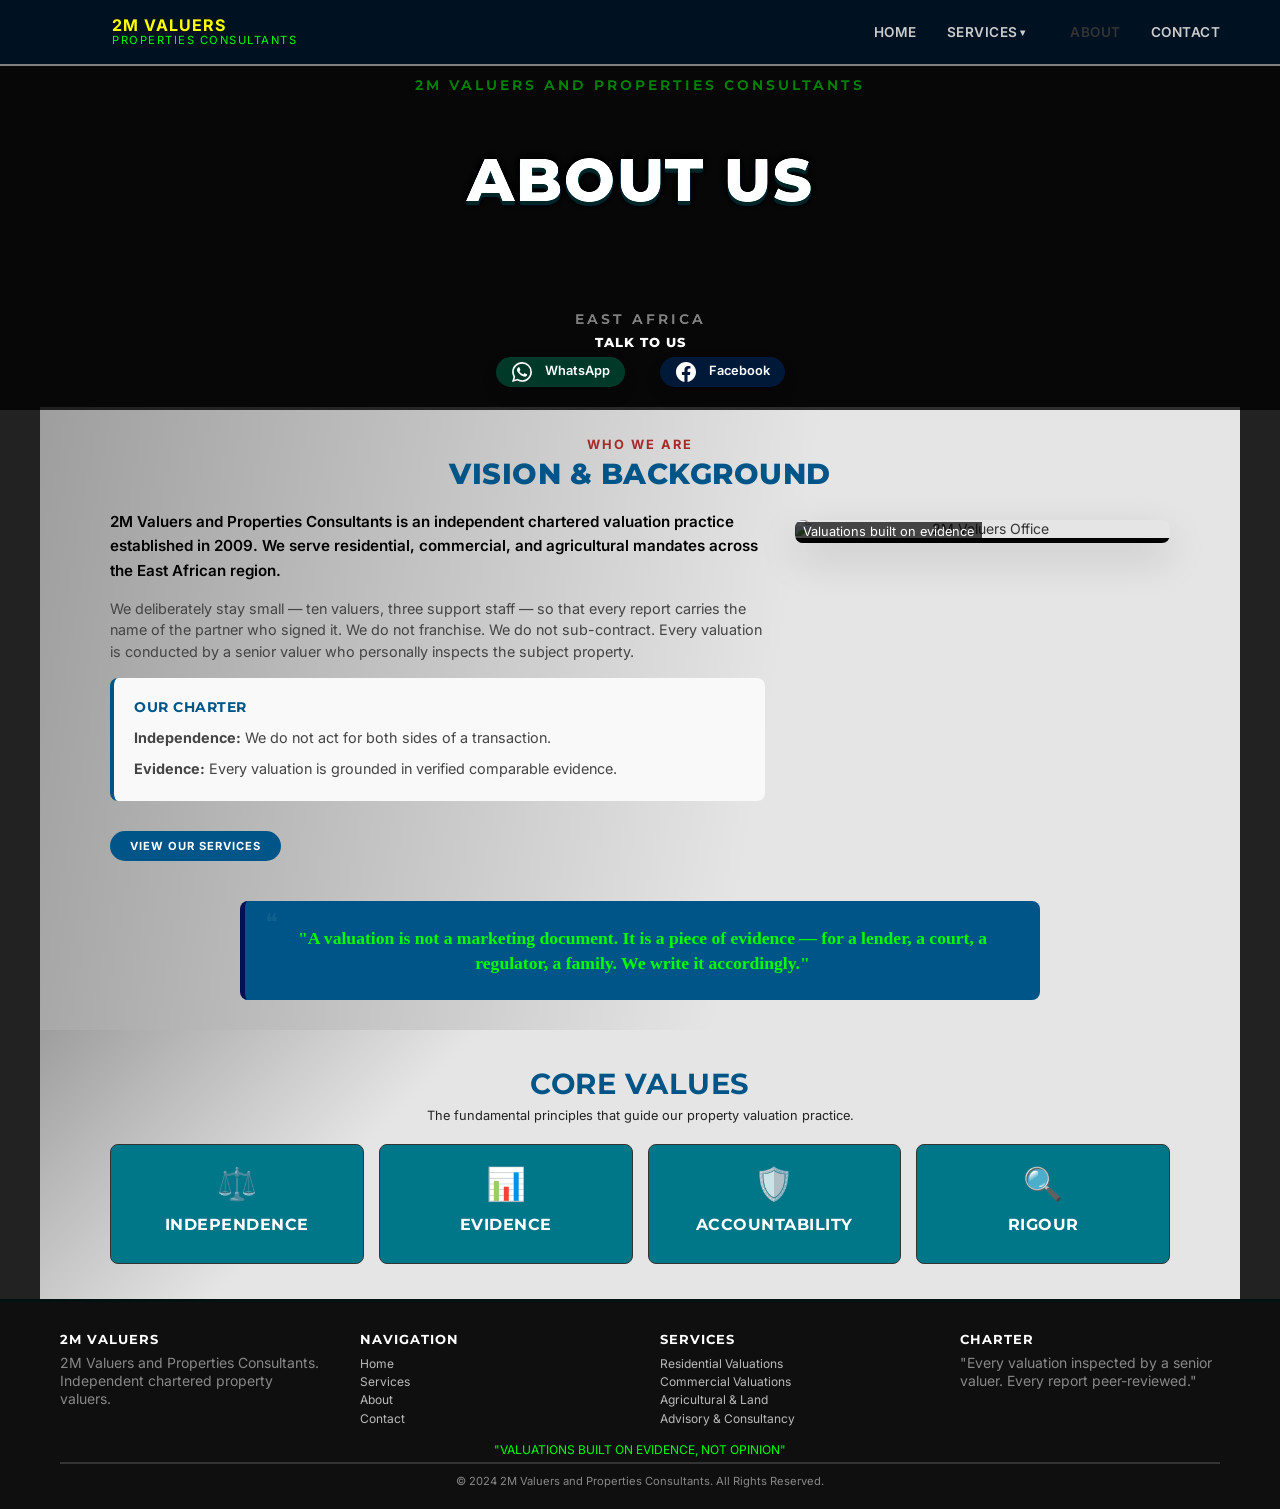
==== about.html @ 7e1c5e05 "Add files via upload" ====
<!DOCTYPE html>
<html lang="en">
<head>
    <meta charset="UTF-8">
    <meta name="viewport" content="width=device-width, initial-scale=1.0">
    <title>About Us | 2M Valuers</title>
    <link rel="stylesheet" href="style.css">
    <link rel="preconnect" href="https://fonts.googleapis.com">
    <link rel="preconnect" href="https://fonts.gstatic.com" crossorigin>
    <link href="https://fonts.googleapis.com/css2?family=Inter:wght@300;400;600&family=Montserrat:wght@600;700;800&display=swap" rel="stylesheet">
</head>
<body>

    <!-- Header -->
    <header id="header">
        <div class="container">
            <nav>
                <a href="index.html" class="logo">
                    <svg width="40" height="40" viewBox="0 0 24 24" fill="none" stroke="currentColor" stroke-width="2.5" stroke-linecap="round" stroke-linejoin="round"><path d="M12 2L2 7l10 5 10-5-10-5zM2 17l10 5 10-5M2 12l10 5 10-5"/></svg>
                    <div class="logo-text">
                        <span class="org-name">2M VALUERS</span>
                        <span class="org-sub">PROPERTIES CONSULTANTS</span>
                    </div>
                </a>
                
                <ul class="nav-links">
                    <li><a href="index.html">Home</a></li>                    
                    <li class="dropdown">
                        <a>SERVICES</a>
                        <ul class="dropdown-menu">
                            <li><a href="services.html">Residential</a></li>
                            <li><a href="services.html">Commercial</a></li>
                            <li><a href="services.html">Agricultural</a></li>
                            <li><a href="services.html">Advisory</a></li>
                        </ul>
                    </li>
                    
                    <li><a href="about.html" class="active-link">About</a></li>
                    <li><a href="contact.html">Contact</a></li>
                </ul>
                
                <div class="hamburger">
                    <div class="line"></div>
                    <div class="line"></div>
                    <div class="line"></div>
                </div>
            </nav>
        </div>
    </header>

    <main>

        <!-- Hero Section -->
        <section id="hero" class="hero-about">
            <div class="hero-overlay"></div>
            <div class="container hero-content">
                <span class="top-tag" style="color: green;">2M VALUERS AND PROPERTIES CONSULTANTS</span>
                <h2 class="hero-title">ABOUT US</h2>
                <span class="top-tag" style="color: gray;">EAST AFRICA</span>
            </div>
        </section>
        
        <section class="social-connect-section">
            <div class="container">
                <h2 class="social-connect-heading">TALK TO US</h2>
                
                <div class="social-connect-buttons">
                    <a href="https://wa.me/254700000000" target="_blank" class="social-btn whatsapp" title="Chat with us on WhatsApp">
                        <svg viewBox="0 0 24 24" xmlns="http://www.w3.org/2000/svg">
                            <path d="M17.472 14.382c-.297-.149-1.758-.867-2.03-.967-.273-.099-.471-.148-.67.15-.197.297-.767.966-.94 1.164-.173.199-.347.223-.644.075-.297-.15-1.255-.463-2.39-1.475-.883-.788-1.48-1.761-1.653-2.059-.173-.297-.018-.458.13-.606.134-.133.298-.347.446-.52.149-.174.198-.298.298-.497.099-.198.05-.371-.025-.52-.075-.149-.669-1.612-.916-2.207-.242-.579-.487-.5-.669-.51-.173-.008-.371-.01-.57-.01-.198 0-.52.074-.792.372-.272.297-1.04 1.016-1.04 2.479 0 1.462 1.065 2.875 1.213 3.074.149.198 2.096 3.2 5.077 4.487.709.306 1.262.489 1.694.625.712.227 1.36.195 1.871.118.571-.085 1.758-.719 2.006-1.413.248-.694.248-1.289.173-1.413-.074-.124-.272-.198-.57-.347m-5.421 7.403h-.004a9.87 9.87 0 01-5.031-1.378l-.361-.214-3.741.982.998-3.648-.235-.374a9.86 9.86 0 01-1.51-5.26c.001-5.45 4.436-9.884 9.888-9.884 2.64 0 5.122 1.03 6.988 2.898a9.825 9.825 0 012.893 6.994c-.003 5.45-4.437 9.884-9.885 9.884m8.413-18.297A11.815 11.815 0 0012.05 0C5.495 0 .16 5.335.157 11.892c0 2.096.547 4.142 1.588 5.945L.057 24l6.305-1.654a11.882 11.882 0 005.683 1.448h.005c6.554 0 11.89-5.335 11.893-11.893a11.821 11.821 0 00-3.48-8.413z"/>
                        </svg>
                        <span>WhatsApp</span>
                    </a>
                    
                    <a href="https://www.facebook.com/p/2M-Valuers-Property-Consultants-61559811477461/" target="_blank" class="social-btn facebook" title="Follow us on Facebook">
                        <svg viewBox="0 0 24 24" xmlns="http://www.w3.org/2000/svg">
                            <path d="M24 12.073c0-6.627-5.373-12-12-12s-12 5.373-12 12c0 5.99 4.388 10.954 10.125 11.854v-8.385H7.078v-3.47h3.047V9.43c0-3.007 1.792-4.669 4.533-4.669 1.312 0 2.686.235 2.686.235v2.953H15.83c-1.491 0-1.956.925-1.956 1.874v2.25h3.328l-.532 3.47h-2.796v8.385C19.612 23.027 24 18.062 24 12.073z"/>
                        </svg>
                        <span>Facebook</span>
                    </a>
                </div>
            </div>
        </section>	

        <!-- Vision & Background Section -->
        <section id="philosophy" class="block-about">
            <div class="container-modern">
                
                <div class="about-header">
                    <span class="tag-line">WHO WE ARE</span>
                    <h3 class="display-title">Vision & Background</h3>
                </div>
                
                <!-- Split Layout -->
                <div class="merged-grid">
                    
                    <!-- LEFT Side: Text Content -->
                    <div class="column-text">
                        <p class="lead-text">2M Valuers and Properties Consultants is an independent chartered valuation practice established in 2009. We serve residential, commercial, and agricultural mandates across the East African region.</p> 
                        
                        <p>We deliberately stay small — ten valuers, three support staff — so that every report carries the name of the partner who signed it. We do not franchise. We do not sub-contract. Every valuation is conducted by a senior valuer who personally inspects the subject property.</p>

                        <div style="background: #f9f9f9; padding: 20px; border-radius: 8px; border-left: 4px solid #058; margin-bottom: 20px;">
                            <h4 style="margin-bottom: 10px; color: #058; text-transform: uppercase; font-size: 0.9rem;">Our Charter</h4>
                            <p style="margin-bottom: 8px; color: #444; font-size: 0.9rem; line-height: 1.6;"><strong>Independence:</strong> We do not act for both sides of a transaction.</p>
                            <p style="margin: 0; color: #444; font-size: 0.9rem; line-height: 1.6;"><strong>Evidence:</strong> Every valuation is grounded in verified comparable evidence.</p>
                        </div>
                        
                        <a href="services.html" class="btn-dark">View Our Services</a>
                    </div>

                    <!-- RIGHT Side: Image -->
                    <div class="column-cards">
                         <div class="about-image" style="border-radius: 8px; overflow: hidden; box-shadow: 0 15px 40px rgba(0,0,0,0.15); margin-top: 10px;">
                            <img src="https://picsum.photos/seed/2m-valuer-hero-arch/600/500" alt="2M Valuers Office" style="width: 100%; display: block;">
                            <div class="img-caption">Valuations built on evidence</div>
                        </div>
                    </div>

                </div>

                <!-- BOTTOM: Centered Mission Box -->
                <div class="mission-box-centered">
                    <div class="quote-icon">❝</div>
                    <p>"A valuation is not a marketing document. It is a piece of evidence — for a lender, a court, a regulator, a family. We write it accordingly."</p>
                </div>

            </div>
        </section>

        <!-- Core Values Section -->
        <section id="services" class="block-features">
            <div class="container-modern">
                <div class="section-header-light">
                    <h2>Core Values</h2>
                    <p>The fundamental principles that guide our property valuation practice.</p>
                </div>
                
                <!-- Correct usage of .grid-cards for the 2x2 flip layout -->
                <div class="grid-cards">
                    <div class="flip-card">
                        <div class="flip-card-inner">
                            <div class="flip-card-front">
                                <span class="card-icon">⚖️</span>
                                <h4>Independence</h4>
                            </div>
                            <div class="flip-card-back">
                                <p>We do not act for both sides. We do not earn commissions. Our fee is paid by the client and owed to no one else.</p>
                            </div>
                        </div>
                    </div>

                    <div class="flip-card">
                        <div class="flip-card-inner">
                            <div class="flip-card-front">
                                <span class="card-icon">📊</span>
                                <h4>Evidence</h4>
                            </div>
                            <div class="flip-card-back">
                                <p>Every valuation is grounded in verified comparable evidence from our proprietary transaction database.</p>
                            </div>
                        </div>
                    </div>

                    <div class="flip-card">
                        <div class="flip-card-inner">
                            <div class="flip-card-front">
                                <span class="card-icon">🛡️</span>
                                <h4>Accountability</h4>
                            </div>
                            <div class="flip-card-back">
                                <p>Every report carries the name of the partner who signed it. We defend our valuations in court and audit.</p>
                            </div>
                        </div>
                    </div>

                    <div class="flip-card">
                        <div class="flip-card-inner">
                            <div class="flip-card-front">
                                <span class="card-icon">🔍</span>
                                <h4>Rigour</h4>
                            </div>
                            <div class="flip-card-back">
                                <p>A senior valuer personally inspects the subject property. We do not send junior scouts.</p>
                            </div>
                        </div>
                    </div>
                </div>
            </div>
        </section>

    </main>

    <!-- Footer -->
    <footer>
        <div class="container">
            <div class="footer-content">
                <div class="footer-col">
                    <h5>2M VALUERS</h5>
                    <p>2M Valuers and Properties Consultants.<br>Independent chartered property valuers.</p>
                </div>
                <div class="footer-col">
                    <h5>Navigation</h5>
                    <ul>
                        <li><a href="index.html">Home</a></li>
                        <li><a href="services.html">Services</a></li>
                        <li><a href="about.html">About</a></li>
                        <li><a href="contact.html">Contact</a></li>				
                    </ul>
                </div>
                <div class="footer-col">
                    <h5>Services</h5>
                    <ul>
                        <li><a href="services.html">Residential Valuations</a></li>
                        <li><a href="services.html">Commercial Valuations</a></li>
                        <li><a href="services.html">Agricultural & Land</a></li>
                        <li><a href="services.html">Advisory & Consultancy</a></li>						
                    </ul>
                </div>
                <div class="footer-col">
                    <h5>Charter</h5>
                    <p>"Every valuation inspected by a senior valuer. Every report peer-reviewed."</p>
                </div>
            </div>
            <div style="font-size: 12px; text-align: center; margin: -5px; color: lime;">"VALUATIONS BUILT ON EVIDENCE, NOT OPINION"</div>    
            <div class="copyright"> &copy; 2024 2M Valuers and Properties Consultants. All Rights Reserved. </div>
        </div>
    </footer>

<script src="script.js"></script>
</body>
</html>
---- style.css ----
/* --- CSS Variables --- */
:root {
    --primary-red: #CE1126; --primary-dark: #960b1b; --gov-black: #0f0f0f; --gov-gold: #FCD116;
    --text-dark: #333333; --text-grey: #555555; --bg-light: #f4f4f4; --bg-white: #ffffff;
    --bg-dark-gray: #222222; --font-heading: 'Montserrat', sans-serif; --font-body: 'Inter', sans-serif;
    --container-width: 1200px; --border-radius: 4px; --border-line: #e0e0e0;
    --primary: #012; --accent: var(--gov-gold);
}

/* --- Reset --- */
* { margin: 0; padding: 0; box-sizing: border-box; }
html { scroll-behavior: smooth; }
body { font-family: var(--font-body); color: var(--text-dark); line-height: 1.3; background-color: var(--bg-dark-gray); overflow-x: hidden; font-size: 14px; }

/* --- Utility --- */
.container { max-width: var(--container-width); margin: 0 auto; padding: 0 20px; }
.section-padding { padding: 35px 0; }
.text-center { text-align: center; }

/* --- Typography --- */
h1, h2, h3, h4, h5 { font-family: var(--font-heading); color: #008704; font-weight: 700; text-transform: uppercase; letter-spacing: 0.5px; margin-bottom: 10px; }
a { text-decoration: none; transition: 0.3s; }
ul { list-style: none; }

/* --- Header --- */
header { 
    position: fixed; 
    top: 0; left: 0; width: 100%; 
    background-color: #012; 
    z-index: 1000; 
    padding: 12px 0; 
    border-bottom: 2px solid gray; 
    overflow: visible !important; 
}

nav { display: flex; justify-content: space-between; align-items: center; overflow: visible; }
.logo { display: flex; align-items: center; gap: 12px; }
.logo svg { stroke: var(--text-white); color: var(--text-white); }
.logo-text { display: flex; flex-direction: column; line-height: 1; }
.org-name { color: yellow; font-weight: 700; font-size: 1rem; letter-spacing: 1px; }
.org-sub { color: lime; font-size: 0.7rem; letter-spacing: 1.5px; margin-top: 2px; }

.nav-links { display: flex; gap: 30px; }
.nav-links a { color: #ccc; font-size: 0.85rem; font-weight: 600; text-transform: uppercase; letter-spacing: 0.5px; white-space: nowrap; position: relative; }
.nav-links a:hover, .nav-links a.active-link { color: var(--text-white); }

.nav-links a::after { content: ''; position: absolute; bottom: -5px; left: 0; width: 0; height: 2px; background: var(--gov-gold); transition: width 0.3s; }
.nav-links a:hover::after { width: 100%; }

.hamburger { display: none; cursor: pointer; }
.hamburger .line { width: 25px; height: 2px; background: white; margin: 6px 0; transition: 0.3s; }

/* --- DROPDOWN NAVIGATION STYLES --- */
.nav-links li { position: relative; }
.nav-links .dropdown { position: relative; }
.nav-links .dropdown > a { cursor: pointer; padding-right: 15px; }

.nav-links .dropdown > a::after { 
    content: ' ▾'; 
    position: static; 
    display: inline-block; 
    width: auto; 
    height: auto; 
    background: none; 
    font-size: 0.6rem; 
    margin-left: 2px; 
    transition: transform 0.3s ease; 
    vertical-align: middle;
}

.nav-links .dropdown > a:hover::after { width: auto; }
.nav-links .dropdown.active > a::after { transform: rotate(180deg); }

.nav-links .dropdown-menu { 
    position: absolute; 
    top: calc(100% - 2px); 
    left: 0; 
    background: var(--primary); 
    min-width: 180px; 
    list-style: none; 
    padding: 10px 0; 
    border-radius: 4px; 
    box-shadow: 0 8px 20px rgba(0, 0, 0, 0.4); 
    opacity: 0; 
    visibility: hidden; 
    transform: translateY(-10px); 
    transition: all 0.3s ease; 
    z-index: 9999; 
    border: 1px solid rgba(255, 215, 0, 0.2); 
    display: block; 
}

.nav-links .dropdown:hover .dropdown-menu { opacity: 1; visibility: visible; transform: translateY(0); }
.nav-links .dropdown-menu li { padding: 0; }
.nav-links .dropdown-menu a { display: block; padding: 10px 20px; font-size: 0.75rem; text-transform: uppercase; color: #ccc; border-left: 3px solid transparent; transition: all 0.2s; }
.nav-links .dropdown-menu a:hover { background: rgba(255, 215, 0, 0.1); border-left-color: var(--accent); color: var(--accent); }

@keyframes fadeIn { from { opacity: 0; transform: translateY(10px); } to { opacity: 1; transform: translateY(0); } }

/* --- Hero --- */
.hero { position: relative; height: 75vh; display: flex; align-items: center; justify-content: center; text-align: center; color: white; margin-top: 50px; background-image: url('https://picsum.photos/seed/2m-valuer-hero-arch/1600/800'); background-size: cover; background-position: center; filter: brightness(1) contrast(1.5); }
.hero-about { position: relative; height: 40vh; display: flex; align-items: center; justify-content: center; text-align: center; color: white; margin-top: 50px; background-image: url('https://picsum.photos/seed/2m-valuer-hero-arch/1600/800'); background-size: cover; background-position: center; filter: brightness(1) contrast(1.5); }
.hero-title { font-family: var(--font-heading); font-size: 60px; font-weight: 800; text-transform: uppercase; letter-spacing: 2px; line-height: 1; margin-bottom: 100px; color: white; text-shadow: 0 4px 2px #244, 0 4px 2px #245, 0 3px 2px #245, 0 2px 2px #245, 0 4px 2px #245, 0px 1px 4px rgba(0, 0, 0, 0.7), 0 0 10px #222, 0 0 10px #222, 0 0 10px #222, 0 0 10px #222; filter: brightness(1); -webkit-font-smoothing: antialiased; }

.hero-overlay { position: absolute; top: 0; left: 0; width: 100%; height: 100%; background: rgba(15, 15, 15, 0.8); z-index: 1; }
.hero-content { position: relative; z-index: 2; max-width: 800px; padding: 0 20px; }
.top-tag { display: block; font-family: var(--font-heading); color: var(--gov-gold); font-size: 0.9rem; letter-spacing: 3px; margin-bottom: 55px; font-weight: 700; }
.hero h1 { font-size: 2.5rem; margin-bottom: 20px; line-height: 1.1; text-shadow: 0 2px 4px rgba(0,0,0,0.5); color: lime; }
.hero p { font-size: 0.9rem; margin-bottom: 30px; opacity: 0.9; font-weight: 300; font-family: Arial;}

/* --- Buttons --- */
.btn { display: inline-block; padding: 6px 14px; font-family: var(--font-heading); font-size: 0.8rem; font-weight: 600; text-transform: uppercase; letter-spacing: 1px; border-radius: var(--border-radius); cursor: pointer; transition: 0.3s; border: none; }
.btn-primary { background-color: var(--primary-red); color: white; }
.btn-primary:hover { background-color: var(--primary-dark); }
.btn-outline { background: transparent; border: 2px solid white; color: white; margin-left: 15px; }
.btn-outline:hover { background: white; color: var(--gov-black); }
.btn-sm { padding: 4px 10px; font-size: 0.75rem; }

/* --- Stats --- */
.stats { background-color: #003A5C; color: white; padding: 40px 0; border-bottom: 1px solid var(--border-line); }
.stats-grid { display: grid; grid-template-columns: repeat(4, 1fr); gap: 20px; text-align: center; border-top: 1px solid rgba(255,255,255,0.2); border-bottom: 1px solid rgba(255,255,255,0.2); padding: 20px 0; }
.stat-item h3 { font-size: 2.5rem; color: var(--gov-gold); margin-bottom: 5px; font-weight: 800; }
.stat-item p { font-size: 0.8rem; text-transform: uppercase; letter-spacing: 1px; opacity: 0.9; font-family: var(--font-heading); }

/* --- About Layout --- */
#about { background-color: #ffffff; max-width: var(--container-width); margin: 0 auto; padding: 30px 0; border-bottom: 0px solid var(--border-line); }
.about-grid { display: grid; grid-template-columns: 35% 65%; gap: 30px; align-items: start; }
.about-image { margin-top: 0px; position: relative; width: 100%; text-align: center; }
.about-image img { object-fit: cover; display: block; border-bottom: 5px solid black; border-radius: 1px; width: 100%; height: auto; margin: 0 auto; }
.img-overlay-text { position: absolute; top: 50%; left: 50%; transform: translate(-50%, -50%); background-color: rgba(0, 0, 0, 0.7); padding: 10px 20px; width: 90%; text-align: center; z-index: 2; }
.img-overlay-text span { color: #fff; font-family: var(--font-heading); font-size: 1.2rem; font-weight: 700; text-transform: uppercase; letter-spacing: 1px; line-height: 1.2; }
.img-caption { position:absolute; bottom:0px; left:0px; background: rgba(0,0,0,0.7); color:white; padding:2px 8px; font-size: 0.8rem; font-weight: 400; width: fit-content; margin-top: -5px; z-index: 1; }
.about-content { position: relative; z-index: 2; }
.section-tag { color: var(--primary-red); font-weight: 700; font-size: 0.8rem; letter-spacing: 2px; display: block; margin-bottom: 10px; }
.about-content h2 { font-size: 1.8rem; margin-bottom: 20px; margin-top: 0; }
.about-content p { font-size: 0.95rem; color: #555; line-height: 1.3; margin-bottom: 15px; }
.quote-box { background: #f9f9f9; border-left: 4px solid var(--gov-black); padding: 20px; font-style: italic; margin: 20px 0; font-weight: 500; color: #333; }
.action-row { margin-top: 30px; display: flex; gap: 15px; align-items: center; }

/* --- Services --- */
#services { background-color: #f0f2f5; max-width: var(--container-width); margin: 0 auto; padding: 35px 0; border-bottom: 0px solid var(--border-line); }
.services-grid { display: grid; grid-template-columns: repeat(auto-fit, minmax(250px, 1fr)); gap: 20px; border-radius: 5px;}
.service-card { background: rgba(0,20,50,0.15); padding: 30px; border: 1.5px solid green; transition: 0.3s; border-radius: 10px;}
.service-card:hover {border: 2px solid black; transform: translateY(-3px); background: white;}
.icon-box { font-size: 2rem; margin-bottom: 15px; }
.service-card h4 { font-size: 1.1rem; margin-bottom: 10px; }
.service-card p { font-size: 0.9rem; color: var(--text-grey); }

/* --- Programs --- */
#projects { background-color: #ffffff; max-width: var(--container-width); margin: 0 auto; padding: 35px 0; border-bottom: 0px solid #999; }
.projects-grid { display: grid; grid-template-columns: repeat(auto-fit, minmax(300px, 1fr)); gap: 30px; }
.project-card { background: white; border-radius: 10px; overflow: hidden; box-shadow: 0 2px 5px rgba(0,0,0,0.05); border: 1.5px solid #999; transition: transform 0.3s ease; }
.project-card:hover { transform: translateY(-5px); box-shadow: 0 5px 15px rgba(0,0,0,0.1); }
.project-content { padding: 20px; }
.project-tag { background: var(--gov-black); color: white; font-size: 0.65rem; padding: 3px 8px; border-radius: 2px; text-transform: uppercase; font-weight: 700; margin-bottom: 10px; display: inline-block; }
.project-content h4 { font-size: 1.1rem; margin-bottom: 8px; }
.project-content p { font-size: 0.9rem; color: #666; margin-bottom: 15px; line-height: 1.5; }

/* --- Tables --- */
.table-responsive { overflow-x: auto; margin: 20px 0; }
table { width: 100%; border-collapse: collapse; font-size: 0.85rem; }
th, td { padding: 12px 15px; text-align: left; border: 1px solid #ddd; }
th { background-color: var(--gov-black); color: white; text-transform: uppercase; font-size: 0.75rem; }
tr:nth-child(even) { background-color: #f9f9f9; }

/* --- Footer --- */
footer { position: relative; width: 100%; background-color: rgba(15, 15, 15, 0.95); backdrop-filter: blur(10px); color: #888; padding: 30px 0 20px; border-top: 3px solid #011; }
.footer-content { max-width: var(--container-width); margin: 0 auto; display: grid; grid-template-columns: repeat(auto-fit, minmax(200px, 1fr)); gap: 40px; margin-bottom: 20px; font-size: 14px;}
.footer-col h5 { color: white; font-size: 0.8rem; margin-bottom: 5px; letter-spacing: 1px; }
.footer-col ul li a { margin-bottom: 0px; font-size: 0.75rem; color: #bbb; transition: 0.2s;}
.footer-col ul li a:hover { color: var(--gov-gold); }
.copyright { border-top: 2.5px solid #333; padding-top: 10px; text-align: center; font-size: 0.7rem; margin-top: 10px;}

/* --- Animation --- */
.reveal { opacity: 0; transform: translateY(20px); transition: 0.6s ease; }
.reveal.active { opacity: 1; transform: translateY(0); }

/* ============================================= REDESIGNED HOME PAGE STYLES (COMPACT MODE) ============================================= */

/* Global Layout Helpers */
.container-modern { max-width: 1100px; margin: 0 auto; padding: 0 20px; }

/* --- 1. ABOUT SECTION (Compact) --- */
.block-about { background: linear-gradient(100deg, #9e9e9e 0%, #e5e5e5 60%); padding: 30px 0; max-width: 1200px; margin: 0 auto; }
.about-header { text-align: center; margin-bottom: 20px; }
.tag-line { color: brown; font-weight: 700; font-size: 0.8rem; letter-spacing: 2px; text-transform: uppercase; display: block; margin-bottom: 5px; }
.display-title { font-size: 1.8rem; font-family: 'Montserrat', sans-serif; color: #058; font-weight: 800; line-height: 1.1; margin: 0; text-transform: uppercase; }

/* MERGED SECTION LAYOUT */
.merged-grid { display: grid; grid-template-columns: 1.4fr 0.8fr; gap: 30px; align-items: flex-start; margin-bottom: 40px; }

/* --- LEFT COLUMN: Image + Text Content --- */
.column-text { padding-top: 0; }
.column-text .about-image { position: relative; width: 100%; margin-bottom: 20px; border-radius: 8px; overflow: hidden; box-shadow: 0 5px 15px rgba(0,0,0,0.1); background: #fff; }
.column-text .about-image img { width: 100%; height: auto; display: block; object-fit: cover; }
.column-text .img-caption { position: absolute; bottom: 0; left: 0; width: 100%; background: rgba(0, 0, 0, 0.7); color: white; padding: 8px 15px; font-size: 0.75rem; text-align: center; font-weight: 600; }
.column-text .lead-text { font-size: 0.95rem; font-weight: 600; color: #000; margin-bottom: 15px; line-height: 1.6; }
.column-text p { font-size: 0.9rem; color: #444; line-height: 1.5; margin-bottom: 15px; }
.column-text .btn-dark { margin-top: 10px; display: inline-block; padding: 8px 20px; background-color: #058; color: #fff; text-transform: uppercase; font-weight: 700; font-size: 0.7rem; letter-spacing: 1px; border-radius: 50px; transition: all 0.3s ease; }
.column-text .btn-dark:hover { background-color: #000; transform: translateY(-2px); }

/* --- RIGHT COLUMN: Stacked Cards --- */
.column-cards { display: flex; flex-direction: column; gap: 5px; }
.column-cards .flip-card { height: 95px; width: 100%; cursor: pointer; }
.column-cards .flip-card-inner { position: relative; width: 100%; height: 100%; transition: transform 0.6s; transform-style: preserve-3d; }
.column-cards .flip-card:hover .flip-card-inner { transform: rotateY(180deg); }
.column-cards .flip-card-front, .column-cards .flip-card-back { position: absolute; width: 100%; height: 100%; backface-visibility: hidden; border-radius: 8px; display: flex; flex-direction: row; align-items: center; text-align: center; padding: 15px 20px; }
.column-cards .flip-card-front { background: #058; border: 1px solid #333; justify-content: flex-start; gap: 15px; }
.column-cards .card-icon { font-size: 3rem; margin-bottom: 0; }
.column-cards .flip-card-front h4 { color: #fff; font-size: 0.95rem; margin: 0; }
.column-cards .flip-card-back { background: #000; transform: rotateY(180deg); color: #fff; border: 1px solid #444; justify-content: center; }
.column-cards .flip-card-back p { font-size: 0.8rem; line-height: 1.4; margin: 0; }

/* BOTTOM: Centered Mission Box */
.mission-box-centered { background: #058; padding: 25px 40px; position: relative; border-radius: 8px; text-align: center; max-width: 800px; margin: 0 auto; border-left: 5px solid #015; }
.mission-box-centered .quote-icon { font-size: 1.5rem; color: rgba(255,255,255,0.3); position: absolute; top: 10px; left: 20px; }
.mission-box-centered p { font-family: 'Tw Cen MT', serif; font-size: 1.1rem; line-height: 1.4; color: lime; position: relative; z-index: 1; font-weight: 600; margin: 0; }

/* OLD Styles (Kept for compatibility) */
.text-column p { font-size: 0.9rem; line-height: 1.5; color: #444; margin-bottom: 10px; }
.lead-text { font-size: 0.95rem !important; font-weight: 500; color: #000 !important; }
.btn-dark { display: inline-block; margin-top: 10px; padding: 6px 14px; background-color: #369; color: #fff; text-transform: uppercase; font-weight: 700; font-size: 0.65rem; letter-spacing: 1px; border-radius: 50px; transition: all 0.3s ease; }
.btn-dark:hover { background-color: #000; transform: translateY(-2px); box-shadow: 0 5px 10px rgba(0,0,0,0.1); }
.mission-box { background: #058; padding: 15px; position: relative; border-left: 5px solid #015; border-radius: 8px; }
.quote-icon { font-size: 1rem; line-height: 1; color: #008704; opacity: 0.2; position: absolute; top: 10px; left: 10px; }
.mission-box p { font-family: 'Tw Cen MT', serif; font-style: italic; font-size: 1.1rem; line-height: 1.2; color: white; position: relative; z-index: 1; font-weight: 600; }

/* --- 2. FEATURES SECTION (Compact) --- */
.block-features { background: linear-gradient(135deg, #9e9e9e 0%, #e5e5e5 30%); padding: 30px 0; }
.section-header-light { text-align: center; margin-bottom: 20px; }
.section-header-light h2 { color: #058; font-size: 1.8rem; font-weight: 700; margin-bottom: 5px; }
.section-header-light p { color: #222; font-size: 0.8rem; max-width: 600px; margin: 0 auto; }

/* Flip Card Grid (Original Layout) */
.grid-cards { display: grid; grid-template-columns: repeat(auto-fit, minmax(240px, 1fr)); gap: 15px; perspective: 1000px; }
.flip-card { height: 120px; cursor: pointer; }
.flip-card-inner { position: relative; width: 100%; height: 100%; transition: transform 0.8s; transform-style: preserve-3d; }
.flip-card:hover .flip-card-inner { transform: rotateY(180deg); }
.flip-card-front, .flip-card-back { position: absolute; width: 100%; height: 100%; backface-visibility: hidden; border-radius: 8px; display: flex; flex-direction: column; justify-content: center; align-items: center; padding: 15px; text-align: center; }
.flip-card-front { background: #078; border: 1px solid #333; }
.card-icon { font-size: 2rem; margin-bottom: 10px; display: block; }
.flip-card-front h4 { color: #fff; font-size: 1rem; text-transform: uppercase; }
.flip-card-back { background: #000; transform: rotateY(180deg); color: #fff; border: 1px solid #e2e2e2; }
.flip-card-back p { font-size: 0.85rem; line-height: 1.4; }

/* --- 3. PROGRAMS SECTION (Compact) --- */
.block-programs { background: linear-gradient(0deg, #9e9e9e 20%, #e3e3e3 80%); padding: 30px 0; }
.section-header-dark { text-align: center; margin-bottom: 20px; }
.section-header-dark h2 { font-size: 1.8rem; color: #068; margin: 0; }
.programs-layout { display: grid; grid-template-columns: repeat(3, 1fr); gap: 15px; }
.program-card { background: #067; padding: 15px 10px; border-radius: 4px; box-shadow: 0 5px 15px rgba(0,0,0,0.05); position: relative; overflow: hidden; border-top: 4px solid transparent; transition: all 0.4s ease; text-align: center; }
.program-card:hover { transform: translateY(-5px); box-shadow: 0 10px 20px rgba(0,0,0,0.1); border-top-color: #000; background: #333; }
.program-card.featured { border-top-color: #008704; background: #fff; }
.card-ribbon { display: inline-block; padding: 3px 10px; background: #eee; color: #333; font-size: 0.65rem; font-weight: 700; text-transform: uppercase; margin-bottom: 10px; border-radius: 20px; }
.card-ribbon.alt { background: #036; color: #fff; }
.program-card h3 { color: cyan; font-size: 1rem; margin-bottom: 10px; font-family: 'Montserrat', sans-serif; text-align: center; }
.program-card p { color: #e2e2e2; line-height: 1.4; margin-bottom: 15px; font-size: 0.85rem; text-align: center; }
.link-style { color: #012; font-weight: 700; font-size: 0.8rem; text-decoration: none; position: relative; padding-bottom: 2px; border-bottom: 2px solid transparent; transition: border 0.3s; }
.link-style:hover { color: lime; }

/* SOCIAL MEDIA */
.social-connect-section { position: relative; margin-top: -95px; z-index: 5; padding: 20px; text-align: center; }
.social-connect-title { color: var(--accent); font-size: 0.85rem; font-weight: 600; text-transform: uppercase; letter-spacing: 3px; margin-bottom: 8px; }
.social-connect-heading { color: #ffffff; font-size: 0.8rem; font-weight: 800; margin-bottom: 5px; text-transform: uppercase; letter-spacing: 1px; }
.social-connect-buttons { display: flex; justify-content: center; gap: 35px; flex-wrap: wrap; }
.social-btn { display: inline-flex; align-items: center; gap: 12px; padding: 5px 15px; border-radius: 15px; text-decoration: none; font-weight: 600; font-size: 0.8rem; transition: all 0.3s ease; box-shadow: 0 8px 15px rgba(0, 0, 0, 0.2); }
.social-btn:hover { transform: translateY(-3px); box-shadow: 0 8px 25px rgba(0, 0, 0, 0.3); }
.social-btn svg { width: 22px; height: 20px; fill: white; }
.social-btn.whatsapp { background: rgba(0,70,50,0.8); color: white; }
.social-btn.whatsapp:hover { background: linear-gradient(135deg, #000 0%, #075E54 100%); }
.social-btn.facebook { background: rgba(0,30,70,0.8); color: white; }
.social-btn.facebook:hover { background: linear-gradient(135deg, #000 0%, #0a4fa8 100%); }
.social-btn span { display: inline-block; }

/* PARTNER LOGO SLIDER STYLES */
.partners-section { padding: 40px 0; overflow: hidden; max-width: 1200px; margin: 0 auto; background: linear-gradient(0deg, #011 30%, #e3e3e3 70%); }
.partner-scroll-container { width: 100%; overflow: hidden; }
.partner-track { display: flex; gap: 40px; animation: scrollLTR 15s linear infinite; width: max-content; }
.partner-logo { flex: 0 0 auto; width: 220px; height: 180px; background: #fff; border-radius: 8px; display: flex; align-items: center; justify-content: center; padding: 15px; box-shadow: 0 2px 10px rgba(0,0,0,0.1); transition: transform 0.3s; }
.partner-logo:hover { transform: scale(1.05); box-shadow: 0 5px 15px rgba(0,0,0,0.2); }
.partner-logo img { max-width: 100%; max-height: 100%; object-fit: contain; }
@keyframes scrollLTR { 0% { transform: translateX(-50%); } 100% { transform: translateX(0); } }

@media (max-width: 480px) {
    .social-connect-heading { font-size: 0.7rem; }
    .social-btn { padding: 8px 12px; font-size: 0.7rem; }
    .social-connect-buttons { gap: 15px; }
}

/* --- Responsive --- */
@media (max-width: 992px) {
    .about-content-grid { grid-template-columns: 1fr; gap: 20px; }
    .programs-layout { grid-template-columns: 1fr; }
    .display-title { font-size: 1.8rem; }
    .merged-grid { grid-template-columns: 1fr; }
}

@media (max-width: 768px) {
    .container { padding: 0 10px; }
    .hero h1 {font-size: 1.1rem; }
    .hero-title { font-size: 1.3rem; letter-spacing: 0px; margin-bottom: 30px; }
    .nav-links { position: absolute; top: 100%; left: 0; width: 100%; background: var(--gov-black); flex-direction: column; padding: 20px; gap: 20px; display: none; }
    .nav-links.nav-active { display: flex; }
    
    .nav-links .dropdown > a { width: 100%; display: block; }
    .nav-links .dropdown > a::after { float: right; position: static; }
    .nav-links .dropdown-menu { position: static; opacity: 1; visibility: visible; transform: none; box-shadow: none; background: rgba(255, 255, 255, 0.05); border-radius: 4px; margin-top: 5px; display: none; border: 1px solid rgba(255, 215, 0, 0.1); }
    .nav-links .dropdown.active .dropdown-menu { display: block; }
    .nav-links .dropdown-menu a { padding: 10px 30px; }

    .hamburger { display: block; }
    .stats-grid { grid-template-columns: repeat(2, 1fr); }
    .about-grid { grid-template-columns: 1fr; }
    .about-image { order: -1; margin-bottom: 20px; width: 100%; margin: 0 auto 20px auto; }
    .about-image img { width: 100% !important; height: auto; }
    .img-overlay-text span { font-size: 0.75rem; }
    .block-about, .block-features, .block-programs { padding: 40px 0; }
    .flip-card { height: 200px; }
    .column-text .about-image { max-width: 300px; margin: 0 auto 20px auto; }
    .column-cards .flip-card { height: 80px; }
    .mission-box-centered { padding: 20px; margin-top: 20px; }
}
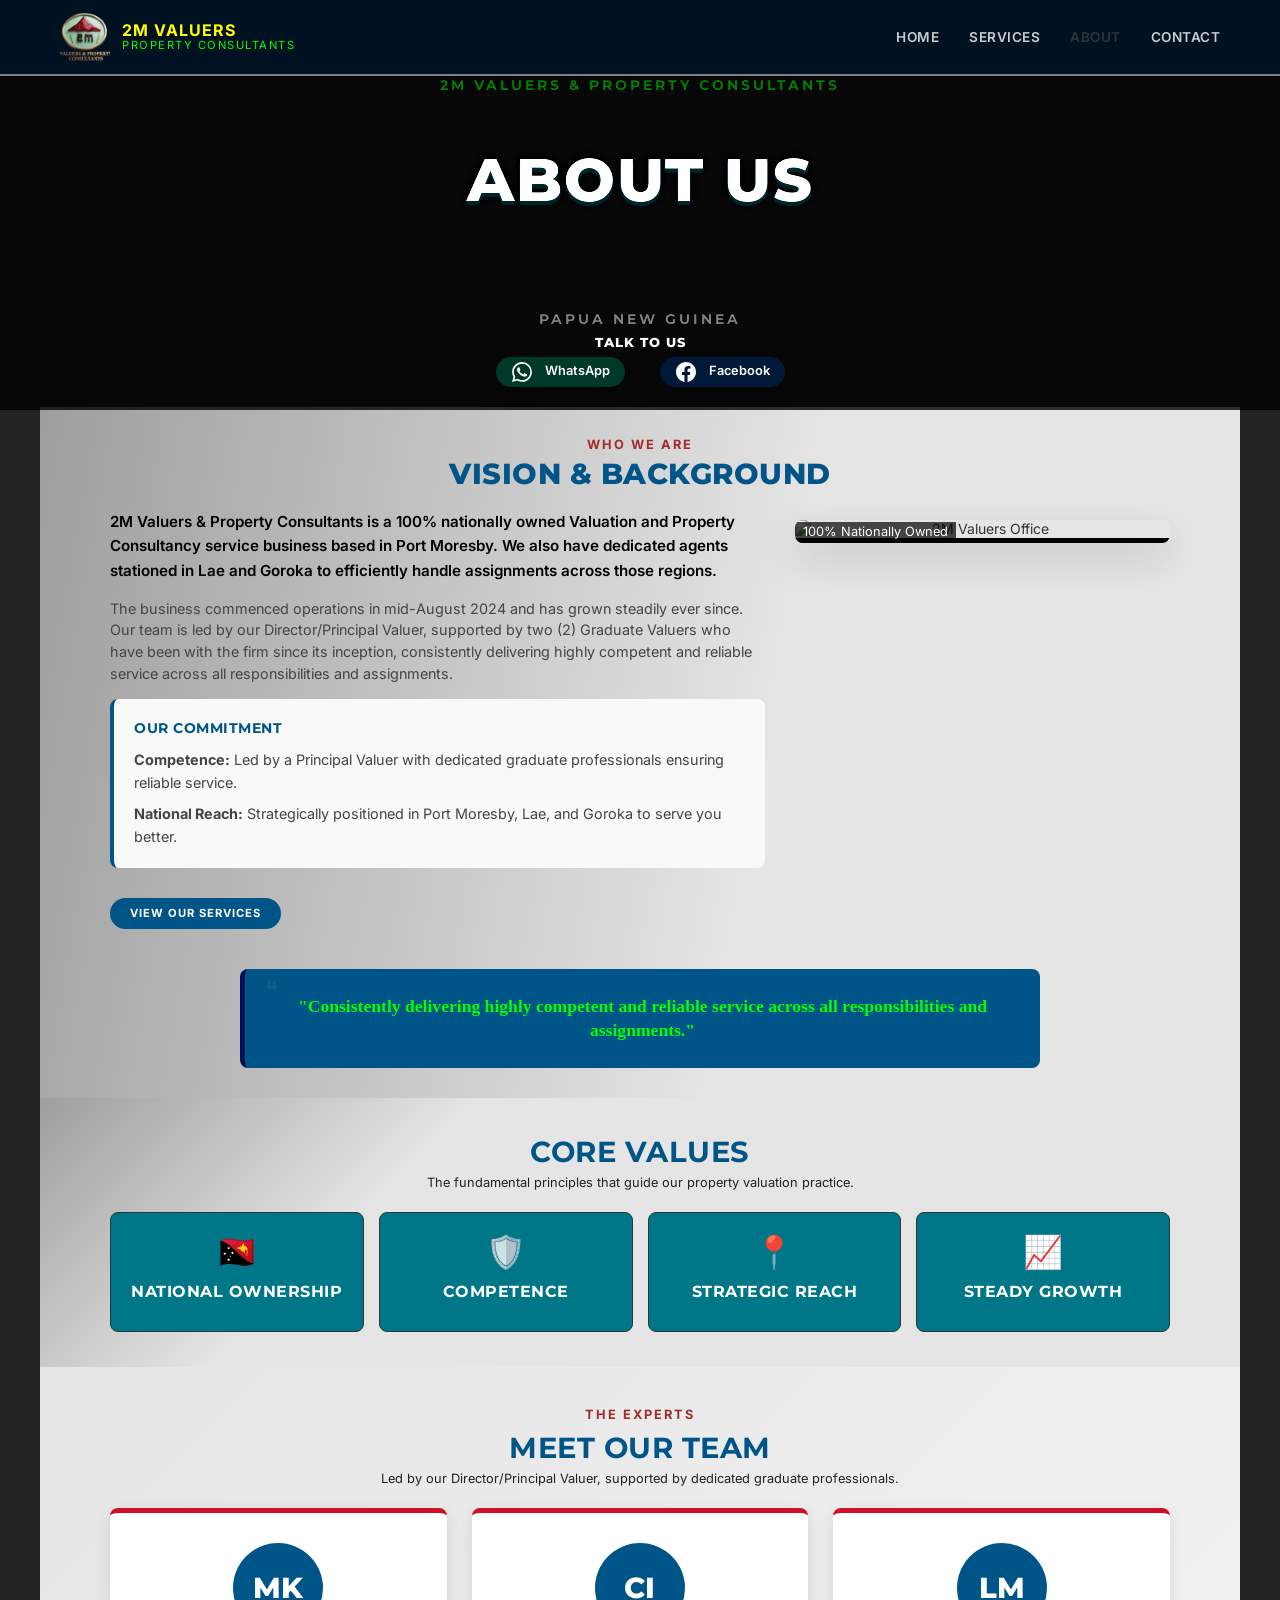
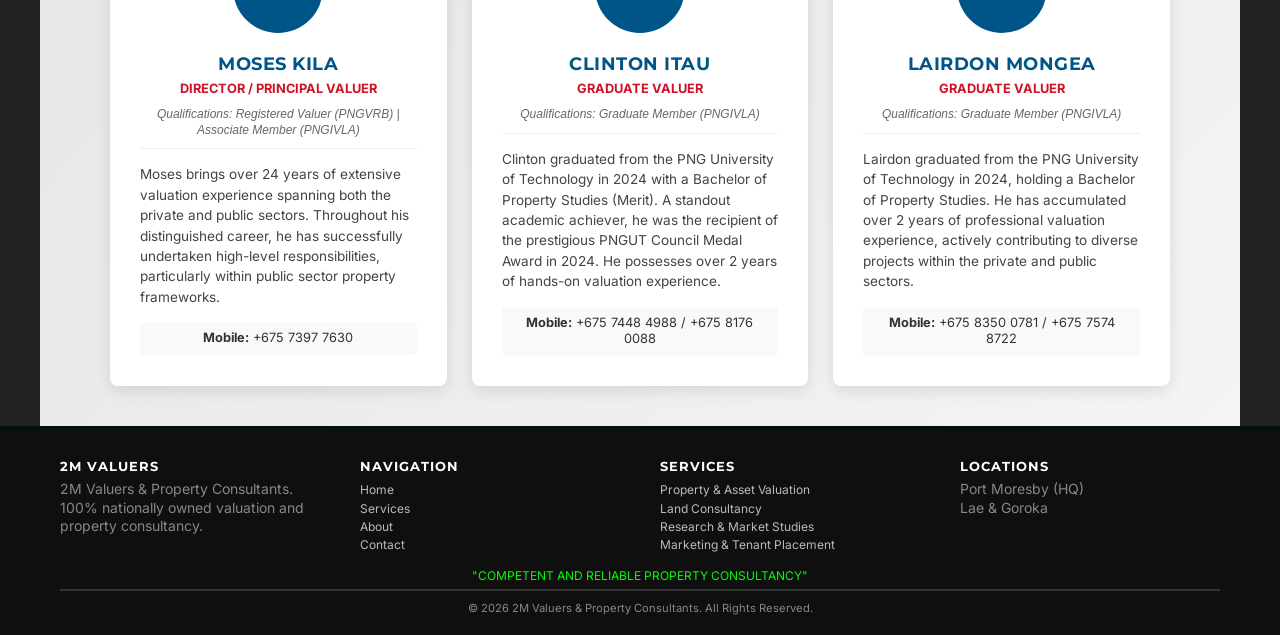
==== commit 8978eb98: "Add files via upload" ====
--- a/about.html
+++ b/about.html
@@ -15,27 +15,18 @@
     <header id="header">
         <div class="container">
             <nav>
-                <a href="index.html" class="logo">
-                    <svg width="40" height="40" viewBox="0 0 24 24" fill="none" stroke="currentColor" stroke-width="2.5" stroke-linecap="round" stroke-linejoin="round"><path d="M12 2L2 7l10 5 10-5-10-5zM2 17l10 5 10-5M2 12l10 5 10-5"/></svg>
-                    <div class="logo-text">
-                        <span class="org-name">2M VALUERS</span>
-                        <span class="org-sub">PROPERTIES CONSULTANTS</span>
-                    </div>
-                </a>
+<a href="index.html" class="logo">
+    <img src="2mlogo3.png" alt="2M Valuers Logo" style="width: 50px; height: 50px; object-fit: cover; border-radius: 4px;">
+    <div class="logo-text">
+        <span class="org-name">2M VALUERS</span>
+        <span class="org-sub">PROPERTY CONSULTANTS</span>
+    </div>
+</a>
                 
                 <ul class="nav-links">
-                    <li><a href="index.html">Home</a></li>                    
-                    <li class="dropdown">
-                        <a>SERVICES</a>
-                        <ul class="dropdown-menu">
-                            <li><a href="services.html">Residential</a></li>
-                            <li><a href="services.html">Commercial</a></li>
-                            <li><a href="services.html">Agricultural</a></li>
-                            <li><a href="services.html">Advisory</a></li>
-                        </ul>
-                    </li>
-                    
-                    <li><a href="about.html" class="active-link">About</a></li>
+                    <li><a href="index.html">Home</a></li>    
+					<li><a href="services.html">Services</a></li>	
+                    <li><a href="about.html"  class="active-link">About</a></li>
                     <li><a href="contact.html">Contact</a></li>
                 </ul>
                 
@@ -54,9 +45,9 @@
         <section id="hero" class="hero-about">
             <div class="hero-overlay"></div>
             <div class="container hero-content">
-                <span class="top-tag" style="color: green;">2M VALUERS AND PROPERTIES CONSULTANTS</span>
+                <span class="top-tag" style="color: green;">2M VALUERS & PROPERTY CONSULTANTS</span>
                 <h2 class="hero-title">ABOUT US</h2>
-                <span class="top-tag" style="color: gray;">EAST AFRICA</span>
+                <span class="top-tag" style="color: gray;">PAPUA NEW GUINEA</span>
             </div>
         </section>
         
@@ -65,7 +56,7 @@
                 <h2 class="social-connect-heading">TALK TO US</h2>
                 
                 <div class="social-connect-buttons">
-                    <a href="https://wa.me/254700000000" target="_blank" class="social-btn whatsapp" title="Chat with us on WhatsApp">
+                    <a href="https://wa.me/67574484988" target="_blank" class="social-btn whatsapp" title="Chat with us on WhatsApp">
                         <svg viewBox="0 0 24 24" xmlns="http://www.w3.org/2000/svg">
                             <path d="M17.472 14.382c-.297-.149-1.758-.867-2.03-.967-.273-.099-.471-.148-.67.15-.197.297-.767.966-.94 1.164-.173.199-.347.223-.644.075-.297-.15-1.255-.463-2.39-1.475-.883-.788-1.48-1.761-1.653-2.059-.173-.297-.018-.458.13-.606.134-.133.298-.347.446-.52.149-.174.198-.298.298-.497.099-.198.05-.371-.025-.52-.075-.149-.669-1.612-.916-2.207-.242-.579-.487-.5-.669-.51-.173-.008-.371-.01-.57-.01-.198 0-.52.074-.792.372-.272.297-1.04 1.016-1.04 2.479 0 1.462 1.065 2.875 1.213 3.074.149.198 2.096 3.2 5.077 4.487.709.306 1.262.489 1.694.625.712.227 1.36.195 1.871.118.571-.085 1.758-.719 2.006-1.413.248-.694.248-1.289.173-1.413-.074-.124-.272-.198-.57-.347m-5.421 7.403h-.004a9.87 9.87 0 01-5.031-1.378l-.361-.214-3.741.982.998-3.648-.235-.374a9.86 9.86 0 01-1.51-5.26c.001-5.45 4.436-9.884 9.888-9.884 2.64 0 5.122 1.03 6.988 2.898a9.825 9.825 0 012.893 6.994c-.003 5.45-4.437 9.884-9.885 9.884m8.413-18.297A11.815 11.815 0 0012.05 0C5.495 0 .16 5.335.157 11.892c0 2.096.547 4.142 1.588 5.945L.057 24l6.305-1.654a11.882 11.882 0 005.683 1.448h.005c6.554 0 11.89-5.335 11.893-11.893a11.821 11.821 0 00-3.48-8.413z"/>
                         </svg>
@@ -96,14 +87,14 @@
                     
                     <!-- LEFT Side: Text Content -->
                     <div class="column-text">
-                        <p class="lead-text">2M Valuers and Properties Consultants is an independent chartered valuation practice established in 2009. We serve residential, commercial, and agricultural mandates across the East African region.</p> 
+                        <p class="lead-text">2M Valuers & Property Consultants is a 100% nationally owned Valuation and Property Consultancy service business based in Port Moresby. We also have dedicated agents stationed in Lae and Goroka to efficiently handle assignments across those regions.</p> 
                         
-                        <p>We deliberately stay small — ten valuers, three support staff — so that every report carries the name of the partner who signed it. We do not franchise. We do not sub-contract. Every valuation is conducted by a senior valuer who personally inspects the subject property.</p>
+                        <p>The business commenced operations in mid-August 2024 and has grown steadily ever since. Our team is led by our Director/Principal Valuer, supported by two (2) Graduate Valuers who have been with the firm since its inception, consistently delivering highly competent and reliable service across all responsibilities and assignments.</p>
 
                         <div style="background: #f9f9f9; padding: 20px; border-radius: 8px; border-left: 4px solid #058; margin-bottom: 20px;">
-                            <h4 style="margin-bottom: 10px; color: #058; text-transform: uppercase; font-size: 0.9rem;">Our Charter</h4>
-                            <p style="margin-bottom: 8px; color: #444; font-size: 0.9rem; line-height: 1.6;"><strong>Independence:</strong> We do not act for both sides of a transaction.</p>
-                            <p style="margin: 0; color: #444; font-size: 0.9rem; line-height: 1.6;"><strong>Evidence:</strong> Every valuation is grounded in verified comparable evidence.</p>
+                            <h4 style="margin-bottom: 10px; color: #058; text-transform: uppercase; font-size: 0.9rem;">Our Commitment</h4>
+                            <p style="margin-bottom: 8px; color: #444; font-size: 0.9rem; line-height: 1.6;"><strong>Competence:</strong> Led by a Principal Valuer with dedicated graduate professionals ensuring reliable service.</p>
+                            <p style="margin: 0; color: #444; font-size: 0.9rem; line-height: 1.6;"><strong>National Reach:</strong> Strategically positioned in Port Moresby, Lae, and Goroka to serve you better.</p>
                         </div>
                         
                         <a href="services.html" class="btn-dark">View Our Services</a>
@@ -113,7 +104,7 @@
                     <div class="column-cards">
                          <div class="about-image" style="border-radius: 8px; overflow: hidden; box-shadow: 0 15px 40px rgba(0,0,0,0.15); margin-top: 10px;">
                             <img src="https://picsum.photos/seed/2m-valuer-hero-arch/600/500" alt="2M Valuers Office" style="width: 100%; display: block;">
-                            <div class="img-caption">Valuations built on evidence</div>
+                            <div class="img-caption">100% Nationally Owned</div>
                         </div>
                     </div>
 
@@ -122,7 +113,7 @@
                 <!-- BOTTOM: Centered Mission Box -->
                 <div class="mission-box-centered">
                     <div class="quote-icon">❝</div>
-                    <p>"A valuation is not a marketing document. It is a piece of evidence — for a lender, a court, a regulator, a family. We write it accordingly."</p>
+                    <p>"Consistently delivering highly competent and reliable service across all responsibilities and assignments."</p>
                 </div>
 
             </div>
@@ -141,23 +132,11 @@
                     <div class="flip-card">
                         <div class="flip-card-inner">
                             <div class="flip-card-front">
-                                <span class="card-icon">⚖️</span>
-                                <h4>Independence</h4>
-                            </div>
-                            <div class="flip-card-back">
-                                <p>We do not act for both sides. We do not earn commissions. Our fee is paid by the client and owed to no one else.</p>
-                            </div>
-                        </div>
-                    </div>
-
-                    <div class="flip-card">
-                        <div class="flip-card-inner">
-                            <div class="flip-card-front">
-                                <span class="card-icon">📊</span>
-                                <h4>Evidence</h4>
-                            </div>
-                            <div class="flip-card-back">
-                                <p>Every valuation is grounded in verified comparable evidence from our proprietary transaction database.</p>
+                                <span class="card-icon">🇵🇬</span>
+                                <h4>National Ownership</h4>
+                            </div>
+                            <div class="flip-card-back">
+                                <p>We are a 100% nationally owned business, deeply committed to the growth and development of Papua New Guinea.</p>
                             </div>
                         </div>
                     </div>
@@ -166,25 +145,88 @@
                         <div class="flip-card-inner">
                             <div class="flip-card-front">
                                 <span class="card-icon">🛡️</span>
-                                <h4>Accountability</h4>
-                            </div>
-                            <div class="flip-card-back">
-                                <p>Every report carries the name of the partner who signed it. We defend our valuations in court and audit.</p>
-                            </div>
-                        </div>
-                    </div>
-
-                    <div class="flip-card">
-                        <div class="flip-card-inner">
-                            <div class="flip-card-front">
-                                <span class="card-icon">🔍</span>
-                                <h4>Rigour</h4>
-                            </div>
-                            <div class="flip-card-back">
-                                <p>A senior valuer personally inspects the subject property. We do not send junior scouts.</p>
-                            </div>
-                        </div>
-                    </div>
+                                <h4>Competence</h4>
+                            </div>
+                            <div class="flip-card-back">
+                                <p>Our team delivers highly competent and reliable service, led by our Director/Principal Valuer.</p>
+                            </div>
+                        </div>
+                    </div>
+
+                    <div class="flip-card">
+                        <div class="flip-card-inner">
+                            <div class="flip-card-front">
+                                <span class="card-icon">📍</span>
+                                <h4>Strategic Reach</h4>
+                            </div>
+                            <div class="flip-card-back">
+                                <p>With dedicated agents in Port Moresby, Lae, and Goroka, we efficiently handle assignments across key regions.</p>
+                            </div>
+                        </div>
+                    </div>
+
+                    <div class="flip-card">
+                        <div class="flip-card-inner">
+                            <div class="flip-card-front">
+                                <span class="card-icon">📈</span>
+                                <h4>Steady Growth</h4>
+                            </div>
+                            <div class="flip-card-back">
+                                <p>Since commencing operations in August 2024, we have grown steadily through trust and reliable service delivery.</p>
+                            </div>
+                        </div>
+                    </div>
+                </div>
+            </div>
+        </section>
+
+ <!-- Meet Our Team Section -->
+        <section id="team" class="block-features" style="max-width: 1200px; margin: 0 auto; background: linear-gradient(135deg, #e5e5e5 0%, #f4f4f4 100%); padding: 40px 0;">
+            <div class="container-modern">
+                <div class="section-header-light">
+                    <span class="tag-line">THE EXPERTS</span>
+                    <h2>Meet Our Team</h2>
+                    <p>Led by our Director/Principal Valuer, supported by dedicated graduate professionals.</p>
+                </div>
+                
+                <div class="programs-layout" style="gap: 25px; margin-top: 20px;">
+                    
+                    <!-- Team Member 1: Moses Kila -->
+                    <div style="background: #fff; padding: 30px; border-radius: 8px; box-shadow: 0 5px 15px rgba(0,0,0,0.1); border-top: 5px solid var(--primary-red); text-align: center; transition: transform 0.3s ease; min-width: 0;">
+                        <div style="width: 90px; height: 90px; background: #058; color: white; border-radius: 50%; margin: 0 auto 20px; display: flex; align-items: center; justify-content: center; font-family: var(--font-heading); font-size: 1.8rem; font-weight: 800;">MK</div>
+                        <h4 style="color: #058; margin-bottom: 5px; font-size: 1.1rem;">Moses Kila</h4>
+                        <p style="color: var(--primary-red); font-weight: 700; font-size: 0.8rem; text-transform: uppercase; margin-bottom: 10px;">Director / Principal Valuer</p>
+                        <p style="font-size: 0.75rem; color: #666; font-style: italic; margin-bottom: 15px; border-bottom: 1px solid #eee; padding-bottom: 10px;">Qualifications: Registered Valuer (PNGVRB) | Associate Member (PNGIVLA)</p>
+                        <p style="font-size: 0.85rem; color: #444; line-height: 1.5; margin-bottom: 15px; text-align: left;">Moses brings over 24 years of extensive valuation experience spanning both the private and public sectors. Throughout his distinguished career, he has successfully undertaken high-level responsibilities, particularly within public sector property frameworks.</p>
+                        <div style="font-size: 0.8rem; color: #333; background: #f9f9f9; padding: 8px; border-radius: 4px;">
+                            <strong>Mobile:</strong> +675 7397 7630
+                        </div>
+                    </div>
+
+                    <!-- Team Member 2: Clinton Itau -->
+                    <div style="background: #fff; padding: 30px; border-radius: 8px; box-shadow: 0 5px 15px rgba(0,0,0,0.1); border-top: 5px solid var(--primary-red); text-align: center; transition: transform 0.3s ease; min-width: 0;">
+                        <div style="width: 90px; height: 90px; background: #058; color: white; border-radius: 50%; margin: 0 auto 20px; display: flex; align-items: center; justify-content: center; font-family: var(--font-heading); font-size: 1.8rem; font-weight: 800;">CI</div>
+                        <h4 style="color: #058; margin-bottom: 5px; font-size: 1.1rem;">Clinton Itau</h4>
+                        <p style="color: var(--primary-red); font-weight: 700; font-size: 0.8rem; text-transform: uppercase; margin-bottom: 10px;">Graduate Valuer</p>
+                        <p style="font-size: 0.75rem; color: #666; font-style: italic; margin-bottom: 15px; border-bottom: 1px solid #eee; padding-bottom: 10px;">Qualifications: Graduate Member (PNGIVLA)</p>
+                        <p style="font-size: 0.85rem; color: #444; line-height: 1.5; margin-bottom: 15px; text-align: left;">Clinton graduated from the PNG University of Technology in 2024 with a Bachelor of Property Studies (Merit). A standout academic achiever, he was the recipient of the prestigious PNGUT Council Medal Award in 2024. He possesses over 2 years of hands-on valuation experience.</p>
+                        <div style="font-size: 0.8rem; color: #333; background: #f9f9f9; padding: 8px; border-radius: 4px;">
+                            <strong>Mobile:</strong> +675 7448 4988 / +675 8176 0088
+                        </div>
+                    </div>
+
+                    <!-- Team Member 3: Lairdon Mongea -->
+                    <div style="background: #fff; padding: 30px; border-radius: 8px; box-shadow: 0 5px 15px rgba(0,0,0,0.1); border-top: 5px solid var(--primary-red); text-align: center; transition: transform 0.3s ease; min-width: 0;">
+                        <div style="width: 90px; height: 90px; background: #058; color: white; border-radius: 50%; margin: 0 auto 20px; display: flex; align-items: center; justify-content: center; font-family: var(--font-heading); font-size: 1.8rem; font-weight: 800;">LM</div>
+                        <h4 style="color: #058; margin-bottom: 5px; font-size: 1.1rem;">Lairdon Mongea</h4>
+                        <p style="color: var(--primary-red); font-weight: 700; font-size: 0.8rem; text-transform: uppercase; margin-bottom: 10px;">Graduate Valuer</p>
+                        <p style="font-size: 0.75rem; color: #666; font-style: italic; margin-bottom: 15px; border-bottom: 1px solid #eee; padding-bottom: 10px;">Qualifications: Graduate Member (PNGIVLA)</p>
+                        <p style="font-size: 0.85rem; color: #444; line-height: 1.5; margin-bottom: 15px; text-align: left;">Lairdon graduated from the PNG University of Technology in 2024, holding a Bachelor of Property Studies. He has accumulated over 2 years of professional valuation experience, actively contributing to diverse projects within the private and public sectors.</p>
+                        <div style="font-size: 0.8rem; color: #333; background: #f9f9f9; padding: 8px; border-radius: 4px;">
+                            <strong>Mobile:</strong> +675 8350 0781 / +675 7574 8722
+                        </div>
+                    </div>
+
                 </div>
             </div>
         </section>
@@ -197,7 +239,7 @@
             <div class="footer-content">
                 <div class="footer-col">
                     <h5>2M VALUERS</h5>
-                    <p>2M Valuers and Properties Consultants.<br>Independent chartered property valuers.</p>
+                    <p>2M Valuers & Property Consultants.<br>100% nationally owned valuation and property consultancy.</p>
                 </div>
                 <div class="footer-col">
                     <h5>Navigation</h5>
@@ -211,19 +253,19 @@
                 <div class="footer-col">
                     <h5>Services</h5>
                     <ul>
-                        <li><a href="services.html">Residential Valuations</a></li>
-                        <li><a href="services.html">Commercial Valuations</a></li>
-                        <li><a href="services.html">Agricultural & Land</a></li>
-                        <li><a href="services.html">Advisory & Consultancy</a></li>						
+                        <li><a href="services.html#valuation">Property & Asset Valuation</a></li>
+                        <li><a href="services.html#consultancy">Land Consultancy</a></li>
+                        <li><a href="services.html#research">Research & Market Studies</a></li>
+                        <li><a href="services.html#marketing">Marketing & Tenant Placement</a></li>						
                     </ul>
                 </div>
                 <div class="footer-col">
-                    <h5>Charter</h5>
-                    <p>"Every valuation inspected by a senior valuer. Every report peer-reviewed."</p>
-                </div>
-            </div>
-            <div style="font-size: 12px; text-align: center; margin: -5px; color: lime;">"VALUATIONS BUILT ON EVIDENCE, NOT OPINION"</div>    
-            <div class="copyright"> &copy; 2024 2M Valuers and Properties Consultants. All Rights Reserved. </div>
+                    <h5>Locations</h5>
+                    <p>Port Moresby (HQ)<br>Lae & Goroka</p>
+                </div>
+            </div>
+            <div style="font-size: 12px; text-align: center; margin: -5px; color: lime;">"COMPETENT AND RELIABLE PROPERTY CONSULTANCY"</div>    
+            <div class="copyright"> &copy; 2026 2M Valuers & Property Consultants. All Rights Reserved. </div>
         </div>
     </footer>
 
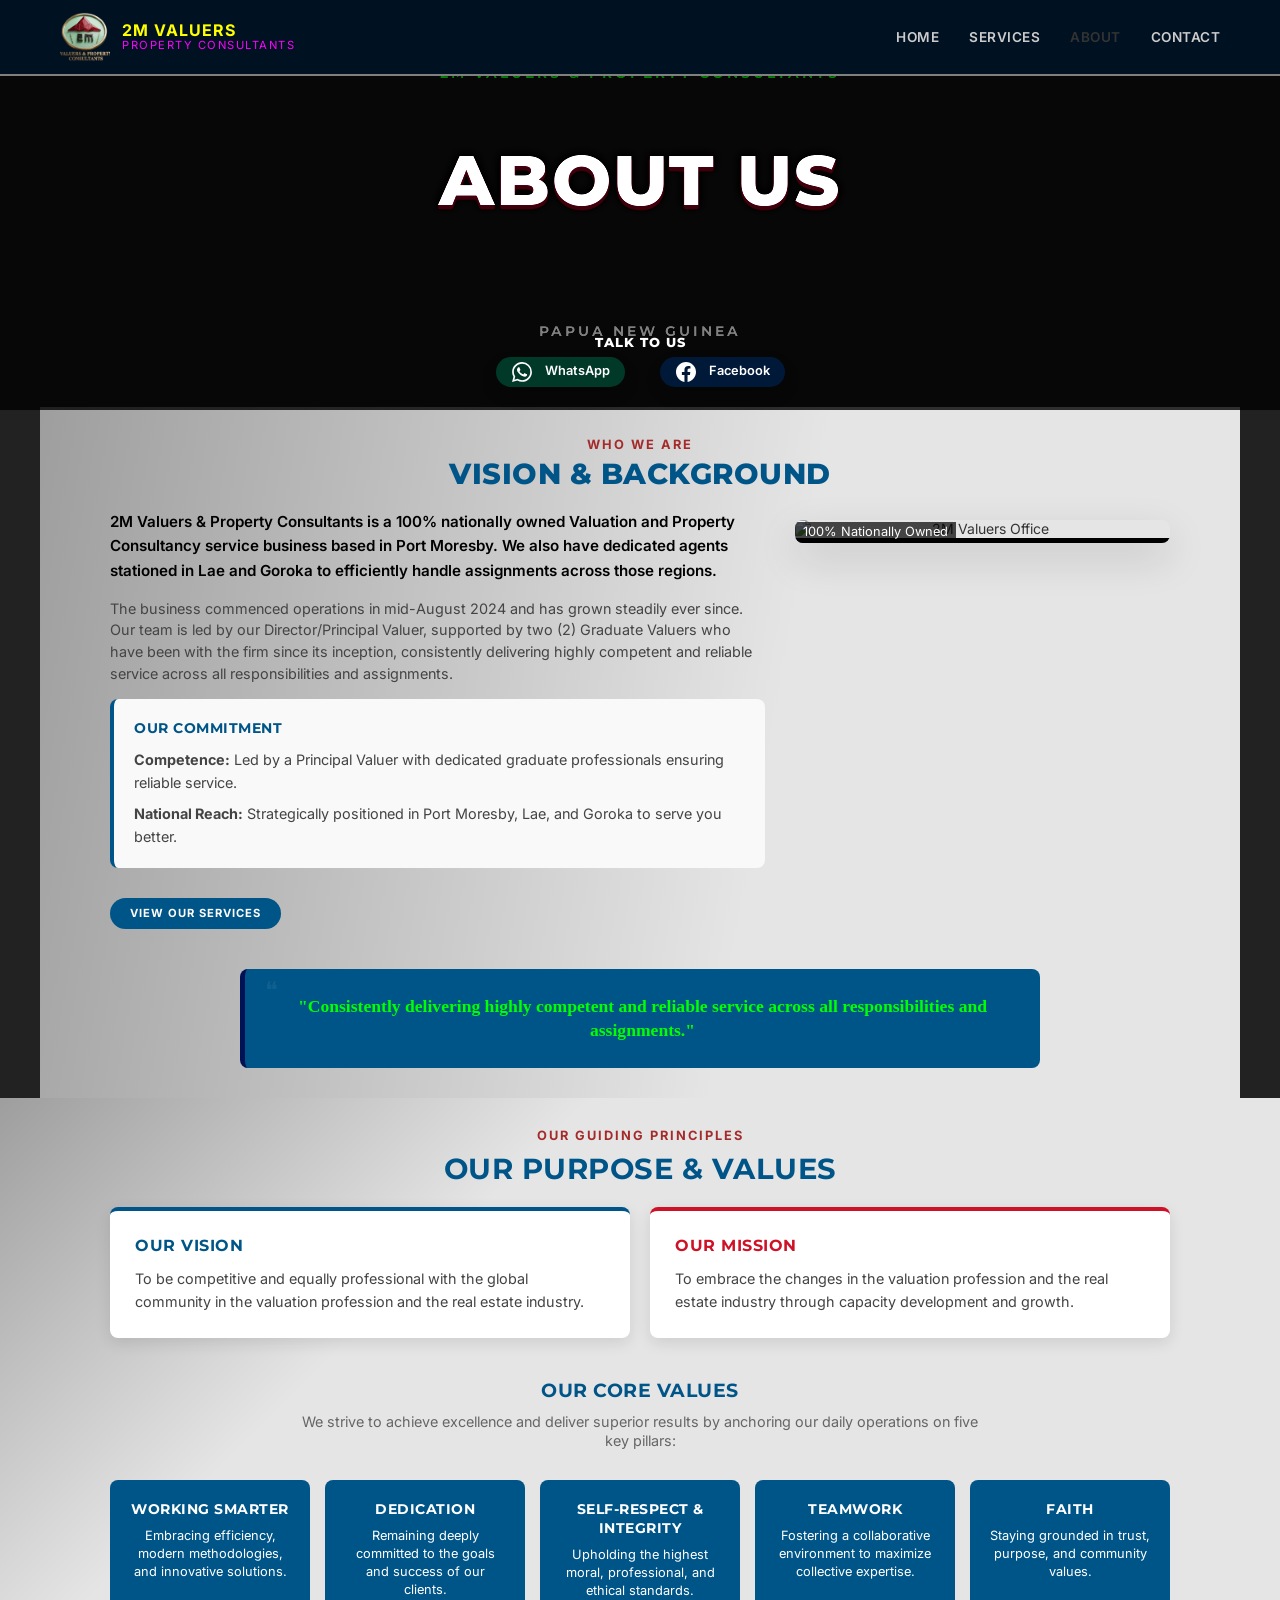
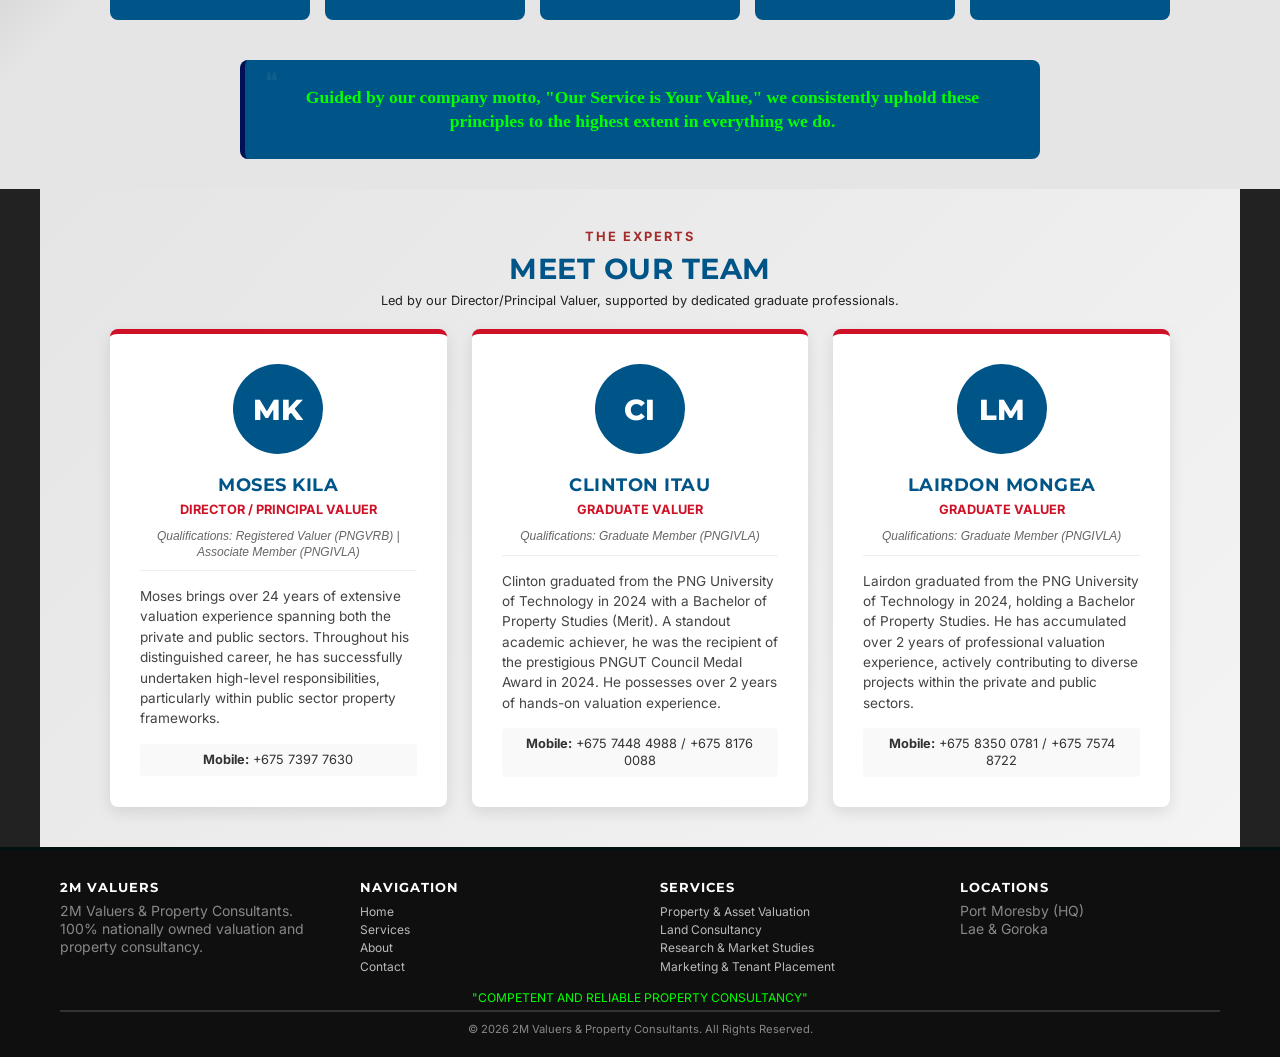
==== commit 0c109c01: "Add files via upload" ====
--- a/about.html
+++ b/about.html
@@ -119,64 +119,62 @@
             </div>
         </section>
 
-        <!-- Core Values Section -->
-        <section id="services" class="block-features">
+        <!-- Our Purpose & Values Section -->
+        <section id="values" class="block-features">
             <div class="container-modern">
                 <div class="section-header-light">
-                    <h2>Core Values</h2>
-                    <p>The fundamental principles that guide our property valuation practice.</p>
-                </div>
-                
-                <!-- Correct usage of .grid-cards for the 2x2 flip layout -->
-                <div class="grid-cards">
-                    <div class="flip-card">
-                        <div class="flip-card-inner">
-                            <div class="flip-card-front">
-                                <span class="card-icon">🇵🇬</span>
-                                <h4>National Ownership</h4>
-                            </div>
-                            <div class="flip-card-back">
-                                <p>We are a 100% nationally owned business, deeply committed to the growth and development of Papua New Guinea.</p>
-                            </div>
-                        </div>
-                    </div>
-
-                    <div class="flip-card">
-                        <div class="flip-card-inner">
-                            <div class="flip-card-front">
-                                <span class="card-icon">🛡️</span>
-                                <h4>Competence</h4>
-                            </div>
-                            <div class="flip-card-back">
-                                <p>Our team delivers highly competent and reliable service, led by our Director/Principal Valuer.</p>
-                            </div>
-                        </div>
-                    </div>
-
-                    <div class="flip-card">
-                        <div class="flip-card-inner">
-                            <div class="flip-card-front">
-                                <span class="card-icon">📍</span>
-                                <h4>Strategic Reach</h4>
-                            </div>
-                            <div class="flip-card-back">
-                                <p>With dedicated agents in Port Moresby, Lae, and Goroka, we efficiently handle assignments across key regions.</p>
-                            </div>
-                        </div>
-                    </div>
-
-                    <div class="flip-card">
-                        <div class="flip-card-inner">
-                            <div class="flip-card-front">
-                                <span class="card-icon">📈</span>
-                                <h4>Steady Growth</h4>
-                            </div>
-                            <div class="flip-card-back">
-                                <p>Since commencing operations in August 2024, we have grown steadily through trust and reliable service delivery.</p>
-                            </div>
-                        </div>
-                    </div>
-                </div>
+                    <span class="tag-line">OUR GUIDING PRINCIPLES</span>
+                    <h2>Our Purpose & Values</h2>
+                </div>
+
+                <!-- Vision & Mission Split Layout -->
+                <div style="display: grid; grid-template-columns: repeat(auto-fit, minmax(300px, 1fr)); gap: 20px; margin-bottom: 40px;">
+                    <div style="background: #fff; padding: 25px; border-radius: 8px; box-shadow: 0 5px 15px rgba(0,0,0,0.1); border-top: 4px solid #058;">
+                        <h4 style="color: #058; text-transform: uppercase; font-size: 1rem; margin-bottom: 10px;">Our Vision</h4>
+                        <p style="font-size: 0.9rem; color: #444; line-height: 1.6;">To be competitive and equally professional with the global community in the valuation profession and the real estate industry.</p>
+                    </div>
+                    <div style="background: #fff; padding: 25px; border-radius: 8px; box-shadow: 0 5px 15px rgba(0,0,0,0.1); border-top: 4px solid var(--primary-red);">
+                        <h4 style="color: var(--primary-red); text-transform: uppercase; font-size: 1rem; margin-bottom: 10px;">Our Mission</h4>
+                        <p style="font-size: 0.9rem; color: #444; line-height: 1.6;">To embrace the changes in the valuation profession and the real estate industry through capacity development and growth.</p>
+                    </div>
+                </div>
+
+                <!-- Core Values Intro -->
+                <div style="text-align: center; margin-bottom: 30px;">
+                    <h3 style="color: #058; font-size: 1.2rem; text-transform: uppercase; margin-bottom: 10px;">Our Core Values</h3>
+                    <p style="color: #666; font-size: 0.9rem; max-width: 700px; margin: 0 auto;">We strive to achieve excellence and deliver superior results by anchoring our daily operations on five key pillars:</p>
+                </div>
+
+                <!-- Core Values Grid -->
+                <div style="display: grid; grid-template-columns: repeat(auto-fit, minmax(200px, 1fr)); gap: 15px;">
+                    <div style="background: #058; color: white; padding: 20px; border-radius: 8px; text-align: center;">
+                        <h4 style="color: white; font-size: 0.9rem; margin-bottom: 8px;">Working Smarter</h4>
+                        <p style="font-size: 0.8rem; line-height: 1.4;">Embracing efficiency, modern methodologies, and innovative solutions.</p>
+                    </div>
+                    <div style="background: #058; color: white; padding: 20px; border-radius: 8px; text-align: center;">
+                        <h4 style="color: white; font-size: 0.9rem; margin-bottom: 8px;">Dedication</h4>
+                        <p style="font-size: 0.8rem; line-height: 1.4;">Remaining deeply committed to the goals and success of our clients.</p>
+                    </div>
+                    <div style="background: #058; color: white; padding: 20px; border-radius: 8px; text-align: center;">
+                        <h4 style="color: white; font-size: 0.9rem; margin-bottom: 8px;">Self-Respect & Integrity</h4>
+                        <p style="font-size: 0.8rem; line-height: 1.4;">Upholding the highest moral, professional, and ethical standards.</p>
+                    </div>
+                    <div style="background: #058; color: white; padding: 20px; border-radius: 8px; text-align: center;">
+                        <h4 style="color: white; font-size: 0.9rem; margin-bottom: 8px;">Teamwork</h4>
+                        <p style="font-size: 0.8rem; line-height: 1.4;">Fostering a collaborative environment to maximize collective expertise.</p>
+                    </div>
+                    <div style="background: #058; color: white; padding: 20px; border-radius: 8px; text-align: center;">
+                        <h4 style="color: white; font-size: 0.9rem; margin-bottom: 8px;">Faith</h4>
+                        <p style="font-size: 0.8rem; line-height: 1.4;">Staying grounded in trust, purpose, and community values.</p>
+                    </div>
+                </div>
+
+                <!-- Motto Box -->
+                <div class="mission-box-centered" style="margin-top: 40px;">
+                    <div class="quote-icon">❝</div>
+                    <p>Guided by our company motto, "Our Service is Your Value," we consistently uphold these principles to the highest extent in everything we do.</p>
+                </div>
+
             </div>
         </section>
 
--- a/style.css
+++ b/style.css
@@ -38,7 +38,7 @@
 .logo svg { stroke: var(--text-white); color: var(--text-white); }
 .logo-text { display: flex; flex-direction: column; line-height: 1; }
 .org-name { color: yellow; font-weight: 700; font-size: 1rem; letter-spacing: 1px; }
-.org-sub { color: lime; font-size: 0.7rem; letter-spacing: 1.5px; margin-top: 2px; }
+.org-sub { color: magenta; font-size: 0.7rem; letter-spacing: 1.5px; margin-top: 2px; }
 
 .nav-links { display: flex; gap: 30px; }
 .nav-links a { color: #ccc; font-size: 0.85rem; font-weight: 600; text-transform: uppercase; letter-spacing: 0.5px; white-space: nowrap; position: relative; }
@@ -98,9 +98,9 @@
 @keyframes fadeIn { from { opacity: 0; transform: translateY(10px); } to { opacity: 1; transform: translateY(0); } }
 
 /* --- Hero --- */
-.hero { position: relative; height: 75vh; display: flex; align-items: center; justify-content: center; text-align: center; color: white; margin-top: 50px; background-image: url('https://picsum.photos/seed/2m-valuer-hero-arch/1600/800'); background-size: cover; background-position: center; filter: brightness(1) contrast(1.5); }
+.hero { position: relative; min-height: 95vh; padding-bottom: 100px; display: flex; align-items: center; justify-content: center; text-align: center; color: white; margin-top: 50px; background-image: url('bg.jpg'); background-size: cover; background-position: center; filter: brightness(1.7) contrast(1.5); }
 .hero-about { position: relative; height: 40vh; display: flex; align-items: center; justify-content: center; text-align: center; color: white; margin-top: 50px; background-image: url('https://picsum.photos/seed/2m-valuer-hero-arch/1600/800'); background-size: cover; background-position: center; filter: brightness(1) contrast(1.5); }
-.hero-title { font-family: var(--font-heading); font-size: 60px; font-weight: 800; text-transform: uppercase; letter-spacing: 2px; line-height: 1; margin-bottom: 100px; color: white; text-shadow: 0 4px 2px #244, 0 4px 2px #245, 0 3px 2px #245, 0 2px 2px #245, 0 4px 2px #245, 0px 1px 4px rgba(0, 0, 0, 0.7), 0 0 10px #222, 0 0 10px #222, 0 0 10px #222, 0 0 10px #222; filter: brightness(1); -webkit-font-smoothing: antialiased; }
+.hero-title { font-family: var(--font-heading); font-size: 70px; font-weight: 800; text-transform: uppercase; letter-spacing: 2px; line-height: 1.2; margin-bottom: 100px; color: white; text-shadow: 0 4px 2px #523, 0 4px 2px #523, 0 3px 2px#523, 0 2px 2px #523, 0 4px 2px #523, 0px 1px 4px rgba(0, 0, 0, 0.7), 0 0 10px #222, 0 0 10px #222, 0 0 10px #222, 0 0 10px #222; filter: brightness(1); -webkit-font-smoothing: antialiased; }
 
 .hero-overlay { position: absolute; top: 0; left: 0; width: 100%; height: 100%; background: rgba(15, 15, 15, 0.8); z-index: 1; }
 .hero-content { position: relative; z-index: 2; max-width: 800px; padding: 0 20px; }
@@ -259,7 +259,7 @@
 .link-style:hover { color: lime; }
 
 /* SOCIAL MEDIA */
-.social-connect-section { position: relative; margin-top: -95px; z-index: 5; padding: 20px; text-align: center; }
+.social-connect-section { position: relative; margin-top: -135px; z-index: 5; padding: 20px; padding-top: 60px; text-align: center; }
 .social-connect-title { color: var(--accent); font-size: 0.85rem; font-weight: 600; text-transform: uppercase; letter-spacing: 3px; margin-bottom: 8px; }
 .social-connect-heading { color: #ffffff; font-size: 0.8rem; font-weight: 800; margin-bottom: 5px; text-transform: uppercase; letter-spacing: 1px; }
 .social-connect-buttons { display: flex; justify-content: center; gap: 35px; flex-wrap: wrap; }
@@ -280,6 +280,34 @@
 .partner-logo:hover { transform: scale(1.05); box-shadow: 0 5px 15px rgba(0,0,0,0.2); }
 .partner-logo img { max-width: 100%; max-height: 100%; object-fit: contain; }
 @keyframes scrollLTR { 0% { transform: translateX(-50%); } 100% { transform: translateX(0); } }
+
+/* ============================================= WORK GALLERY SCROLL & MODAL ============================================= */
+.block-gallery-scroll { background: #ffffff; max-width: 1200px; margin: 0 auto; padding: 40px 0; border-top: 1px solid #e0e0e0; overflow: hidden; }
+.work-scroll-container { width: 100%; overflow: hidden; margin-top: 30px; }
+.work-track { display: flex; gap: 20px; animation: scrollRTL 30s linear infinite; width: max-content; }
+/* Add this new keyframe anywhere in your style.css */
+@keyframes scrollRTL { 
+    0% { transform: translateX(0); } 
+    100% { transform: translateX(-50%); } 
+}
+.work-track:hover { animation-play-state: paused; } /* Pause scroll when hovering */
+
+.work-item { flex: 0 0 auto; width: 320px; height: 240px; border-radius: 8px; overflow: hidden; position: relative; box-shadow: 0 4px 12px rgba(0,0,0,0.15); cursor: pointer; transition: transform 0.3s ease; }
+.work-item:hover { transform: scale(1.03); }
+.work-item img { width: 100%; height: 100%; object-fit: cover; transition: filter 0.3s; }
+.work-item:hover img { filter: brightness(0.7); }
+.work-caption { position: absolute; bottom: 0; left: 0; width: 100%; background: rgba(0,0,0,0.7); color: white; padding: 10px 15px; font-size: 0.85rem; font-weight: 600; text-align: center; }
+
+/* Modal Styles */
+.work-modal { display: none; position: fixed; z-index: 99999; left: 0; top: 0; width: 100%; height: 100%; overflow: auto; background-color: rgba(0,0,0,0.85); align-items: center; justify-content: center; padding: 20px; }
+.work-modal.active { display: flex; }
+.work-modal-content { background: #fff; border-radius: 8px; max-width: 800px; width: 100%; display: flex; flex-direction: column; overflow: hidden; animation: fadeIn 0.4s; }
+.work-modal-content img { width: 100%; height: 400px; object-fit: cover; }
+.work-modal-body { padding: 25px; }
+.work-modal-body h3 { color: #058; font-size: 1.4rem; margin-bottom: 10px; }
+.work-modal-body p { font-size: 0.95rem; color: #444; line-height: 1.6; }
+.work-modal-close { position: absolute; top: 25px; right: 35px; color: #fff; font-size: 40px; font-weight: bold; cursor: pointer; transition: 0.3s; z-index: 100000; }
+.work-modal-close:hover { color: var(--primary-red); }
 
 @media (max-width: 480px) {
     .social-connect-heading { font-size: 0.7rem; }
@@ -319,4 +347,6 @@
     .column-text .about-image { max-width: 300px; margin: 0 auto 20px auto; }
     .column-cards .flip-card { height: 80px; }
     .mission-box-centered { padding: 20px; margin-top: 20px; }
+    .work-item { width: 280px; height: 200px; }
+    .work-modal-content img { height: 250px; }
 }
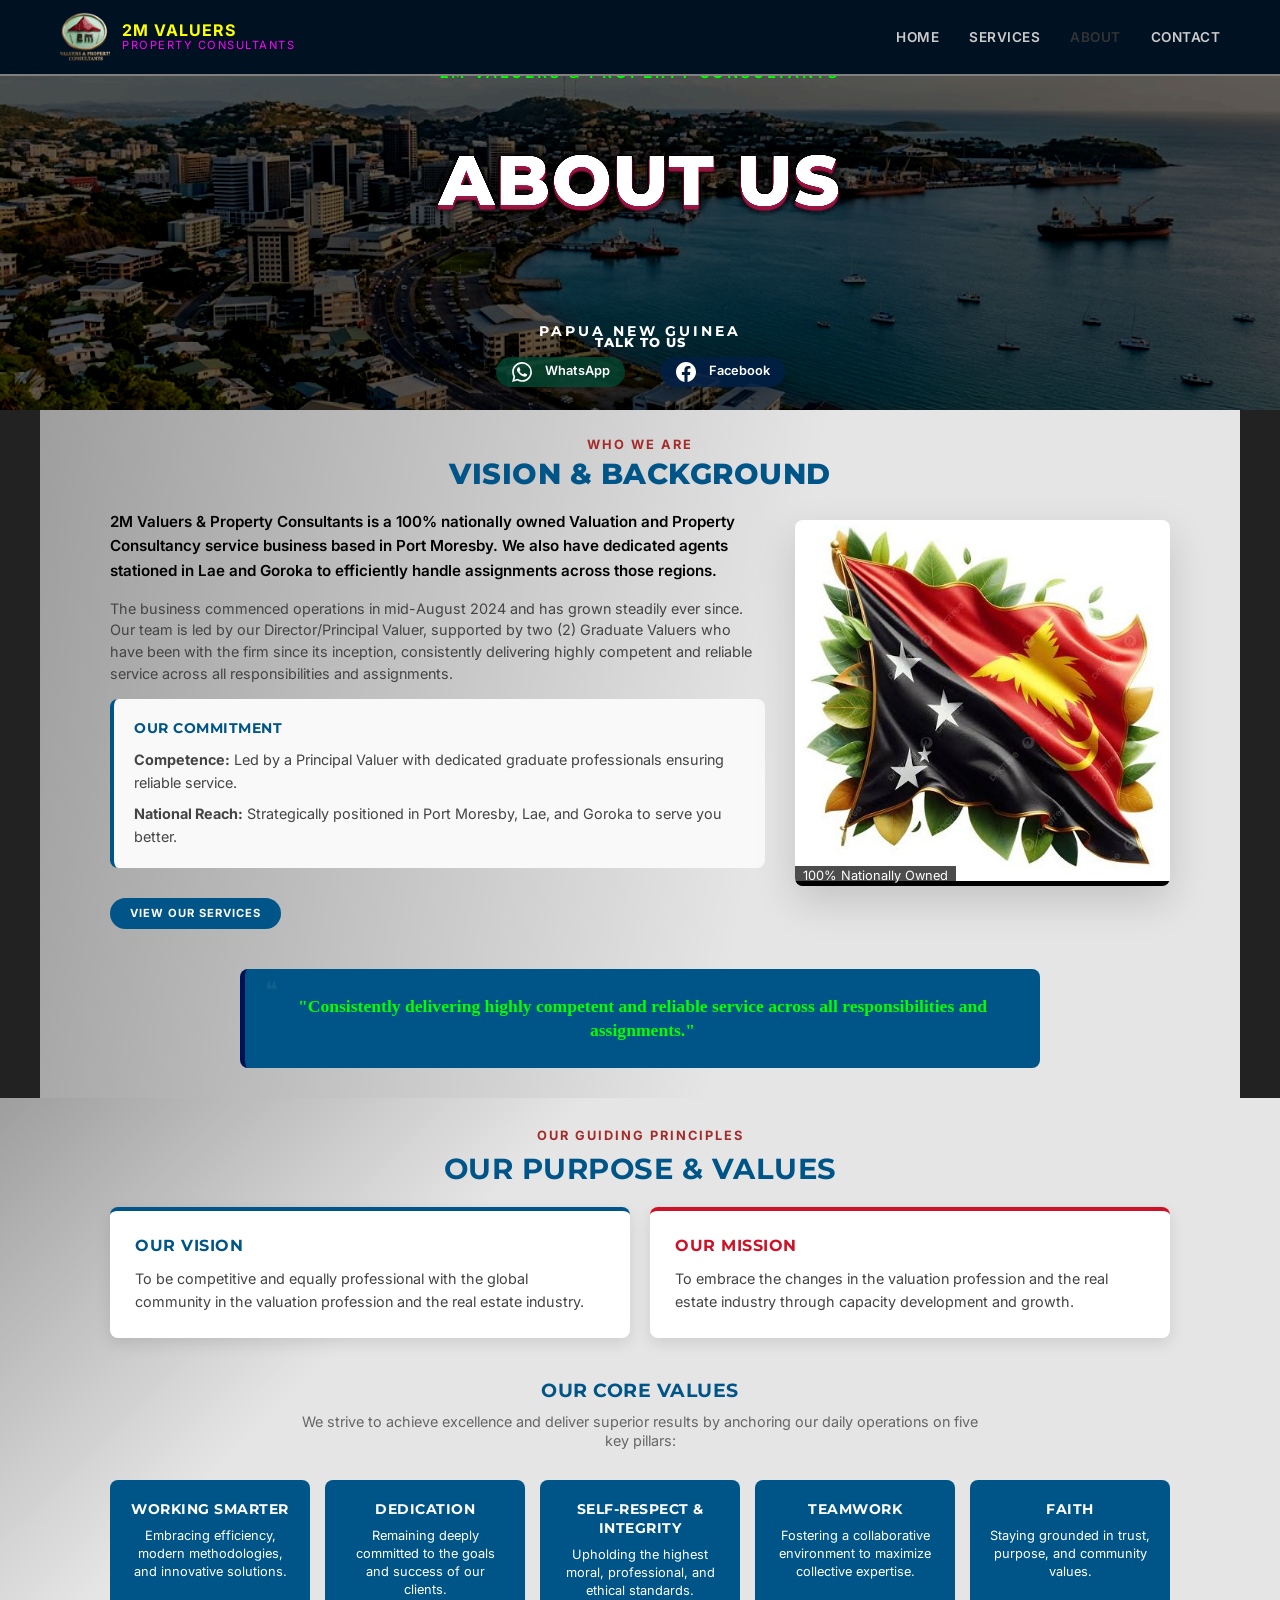
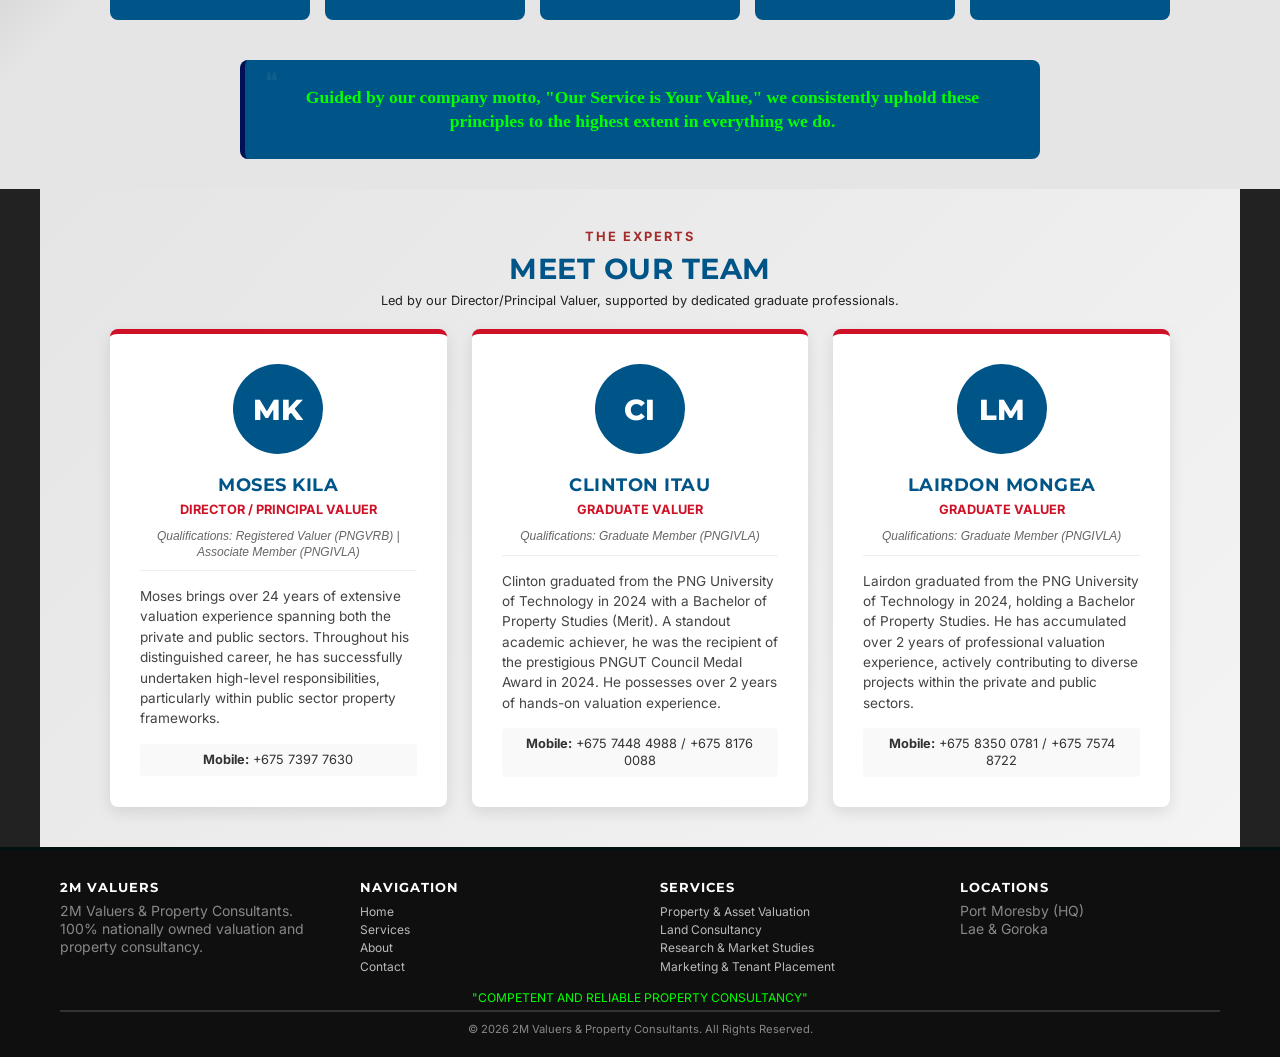
==== commit 15071530: "Add files via upload" ====
--- a/about.html
+++ b/about.html
@@ -56,7 +56,7 @@
                 <h2 class="social-connect-heading">TALK TO US</h2>
                 
                 <div class="social-connect-buttons">
-                    <a href="https://wa.me/67574484988" target="_blank" class="social-btn whatsapp" title="Chat with us on WhatsApp">
+                    <a href="https://wa.me/67582312427" target="_blank" class="social-btn whatsapp" title="Chat with us on WhatsApp">
                         <svg viewBox="0 0 24 24" xmlns="http://www.w3.org/2000/svg">
                             <path d="M17.472 14.382c-.297-.149-1.758-.867-2.03-.967-.273-.099-.471-.148-.67.15-.197.297-.767.966-.94 1.164-.173.199-.347.223-.644.075-.297-.15-1.255-.463-2.39-1.475-.883-.788-1.48-1.761-1.653-2.059-.173-.297-.018-.458.13-.606.134-.133.298-.347.446-.52.149-.174.198-.298.298-.497.099-.198.05-.371-.025-.52-.075-.149-.669-1.612-.916-2.207-.242-.579-.487-.5-.669-.51-.173-.008-.371-.01-.57-.01-.198 0-.52.074-.792.372-.272.297-1.04 1.016-1.04 2.479 0 1.462 1.065 2.875 1.213 3.074.149.198 2.096 3.2 5.077 4.487.709.306 1.262.489 1.694.625.712.227 1.36.195 1.871.118.571-.085 1.758-.719 2.006-1.413.248-.694.248-1.289.173-1.413-.074-.124-.272-.198-.57-.347m-5.421 7.403h-.004a9.87 9.87 0 01-5.031-1.378l-.361-.214-3.741.982.998-3.648-.235-.374a9.86 9.86 0 01-1.51-5.26c.001-5.45 4.436-9.884 9.888-9.884 2.64 0 5.122 1.03 6.988 2.898a9.825 9.825 0 012.893 6.994c-.003 5.45-4.437 9.884-9.885 9.884m8.413-18.297A11.815 11.815 0 0012.05 0C5.495 0 .16 5.335.157 11.892c0 2.096.547 4.142 1.588 5.945L.057 24l6.305-1.654a11.882 11.882 0 005.683 1.448h.005c6.554 0 11.89-5.335 11.893-11.893a11.821 11.821 0 00-3.48-8.413z"/>
                         </svg>
@@ -103,7 +103,7 @@
                     <!-- RIGHT Side: Image -->
                     <div class="column-cards">
                          <div class="about-image" style="border-radius: 8px; overflow: hidden; box-shadow: 0 15px 40px rgba(0,0,0,0.15); margin-top: 10px;">
-                            <img src="https://picsum.photos/seed/2m-valuer-hero-arch/600/500" alt="2M Valuers Office" style="width: 100%; display: block;">
+                            <img src="flag.jpg" alt="2M Valuers Office" style="width: 100%; display: block;">
                             <div class="img-caption">100% Nationally Owned</div>
                         </div>
                     </div>
--- a/style.css
+++ b/style.css
@@ -99,7 +99,7 @@
 
 /* --- Hero --- */
 .hero { position: relative; min-height: 95vh; padding-bottom: 100px; display: flex; align-items: center; justify-content: center; text-align: center; color: white; margin-top: 50px; background-image: url('bg.jpg'); background-size: cover; background-position: center; filter: brightness(1.7) contrast(1.5); }
-.hero-about { position: relative; height: 40vh; display: flex; align-items: center; justify-content: center; text-align: center; color: white; margin-top: 50px; background-image: url('https://picsum.photos/seed/2m-valuer-hero-arch/1600/800'); background-size: cover; background-position: center; filter: brightness(1) contrast(1.5); }
+.hero-about { position: relative; height: 40vh; display: flex; align-items: center; justify-content: center; text-align: center; color: white; margin-top: 50px; background-image: url('bg.jpg'); background-size: cover; background-position: center; filter: brightness(1.7) contrast(1.5); }
 .hero-title { font-family: var(--font-heading); font-size: 70px; font-weight: 800; text-transform: uppercase; letter-spacing: 2px; line-height: 1.2; margin-bottom: 100px; color: white; text-shadow: 0 4px 2px #523, 0 4px 2px #523, 0 3px 2px#523, 0 2px 2px #523, 0 4px 2px #523, 0px 1px 4px rgba(0, 0, 0, 0.7), 0 0 10px #222, 0 0 10px #222, 0 0 10px #222, 0 0 10px #222; filter: brightness(1); -webkit-font-smoothing: antialiased; }
 
 .hero-overlay { position: absolute; top: 0; left: 0; width: 100%; height: 100%; background: rgba(15, 15, 15, 0.8); z-index: 1; }
